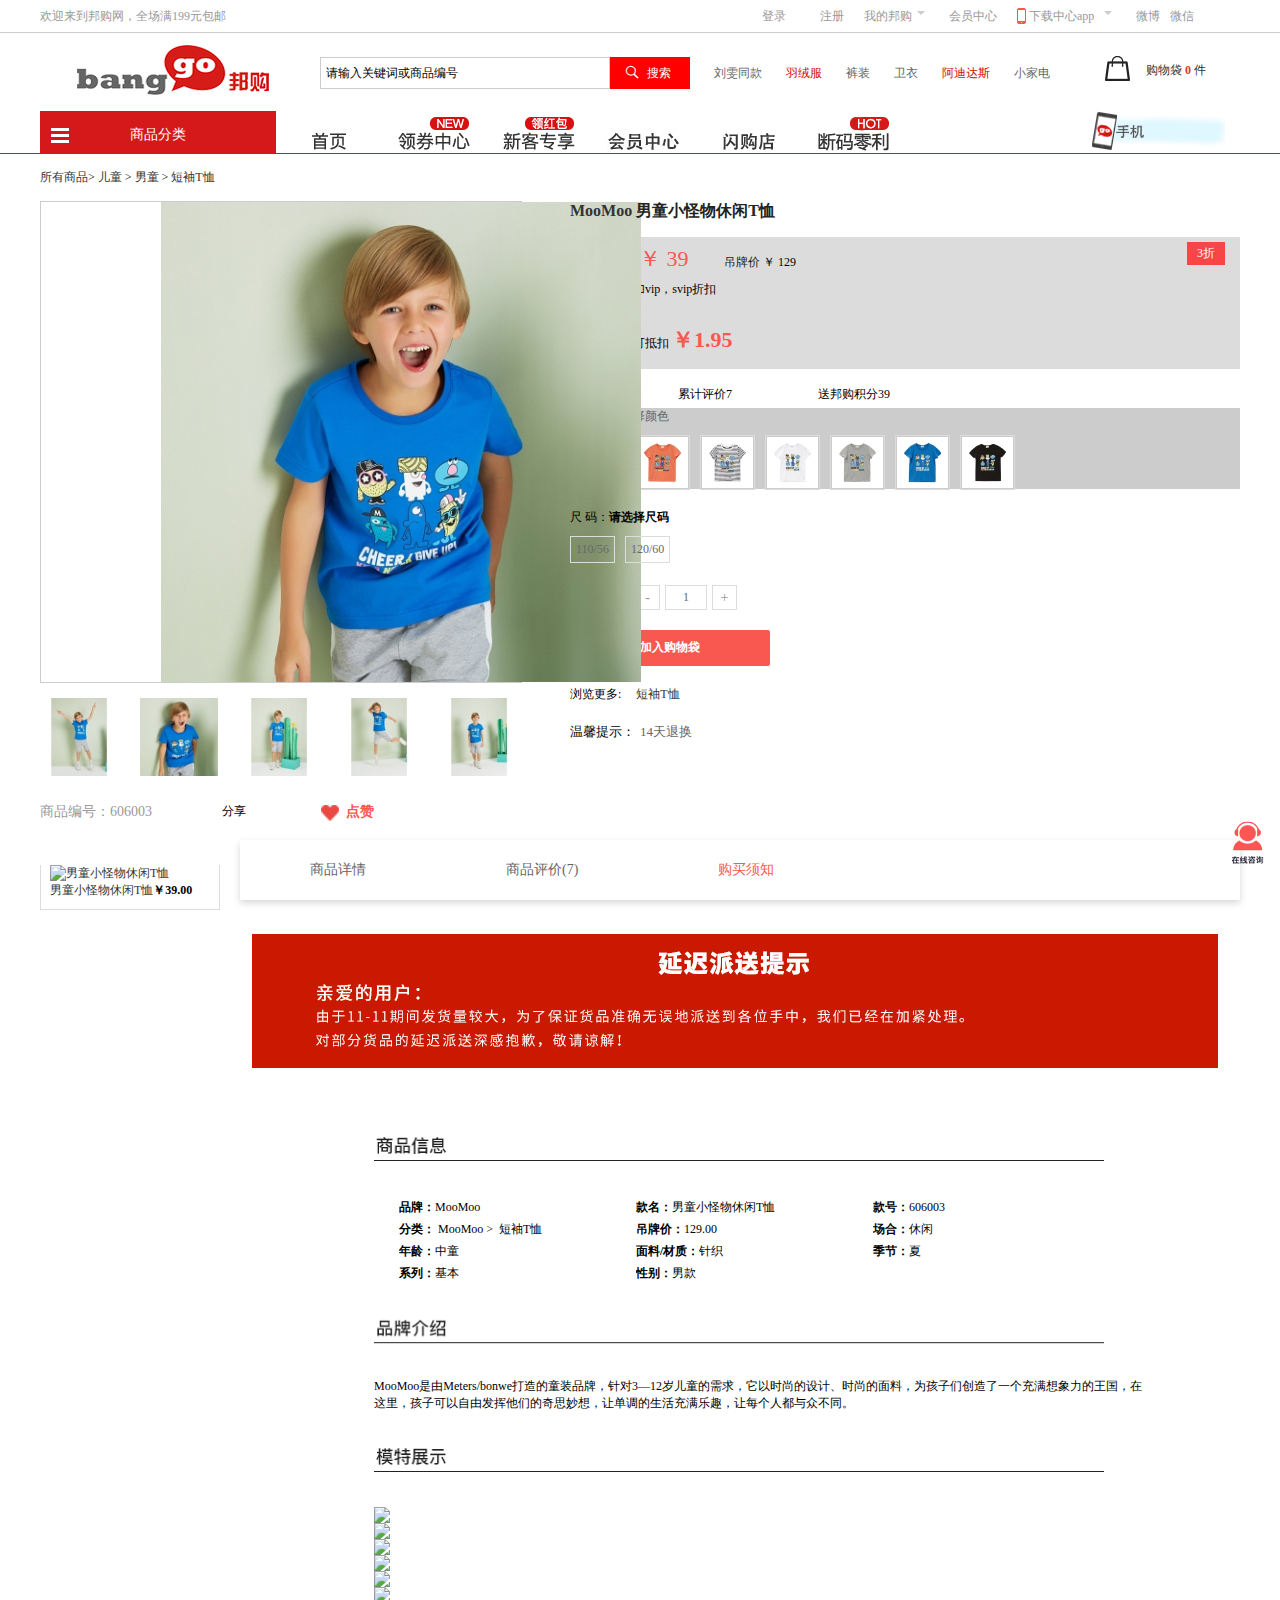
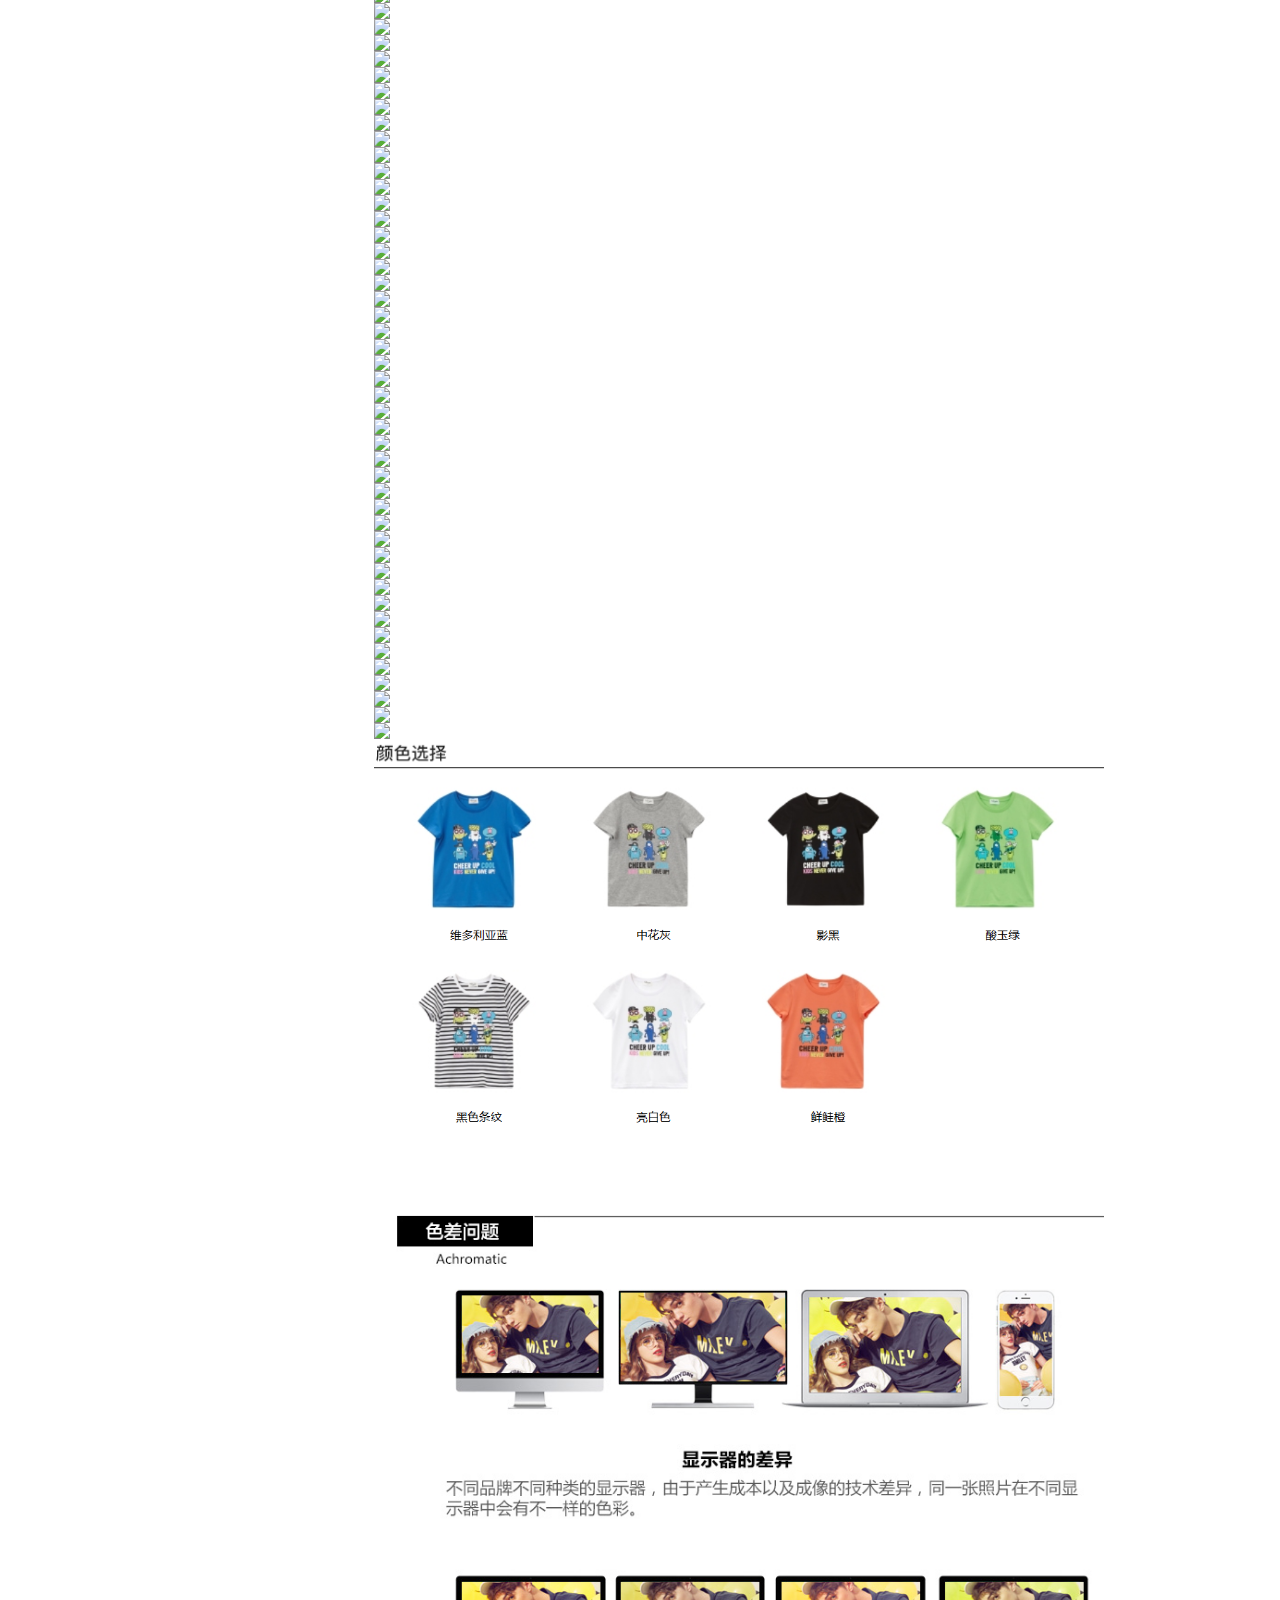
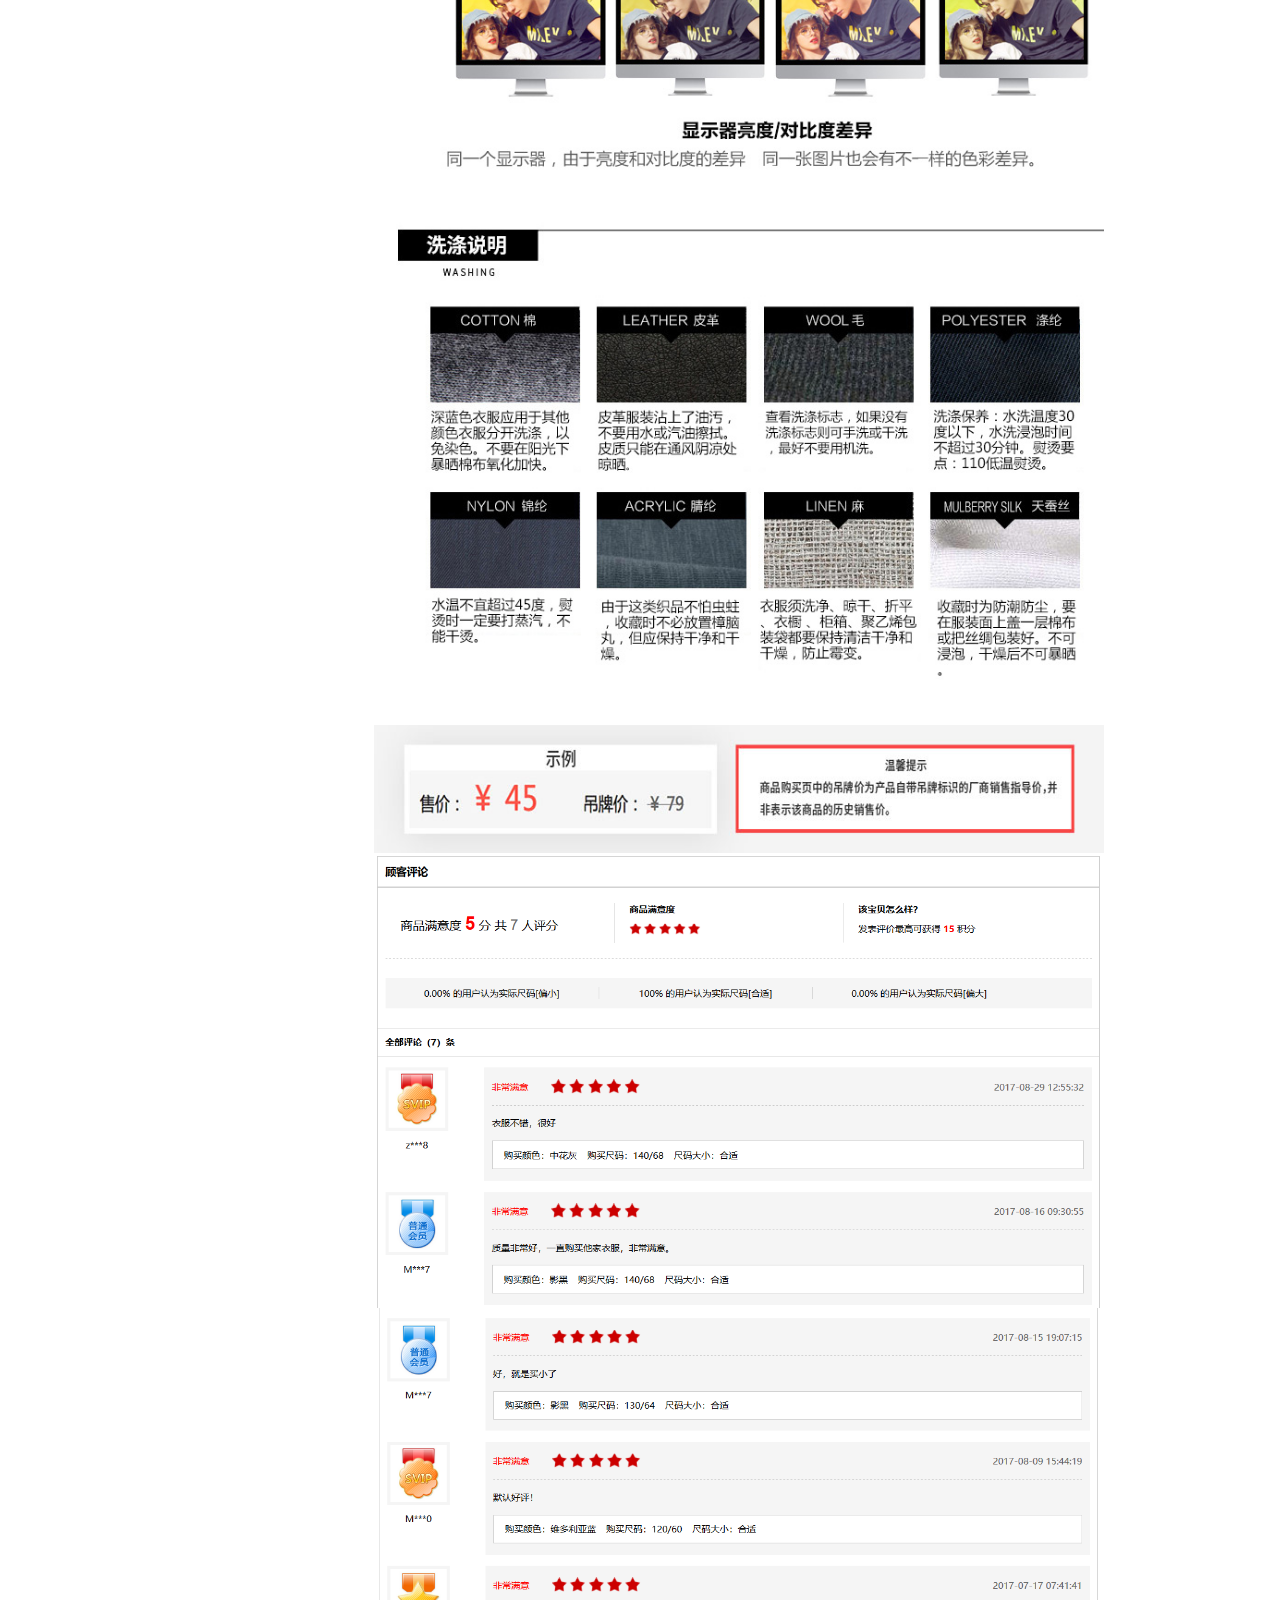
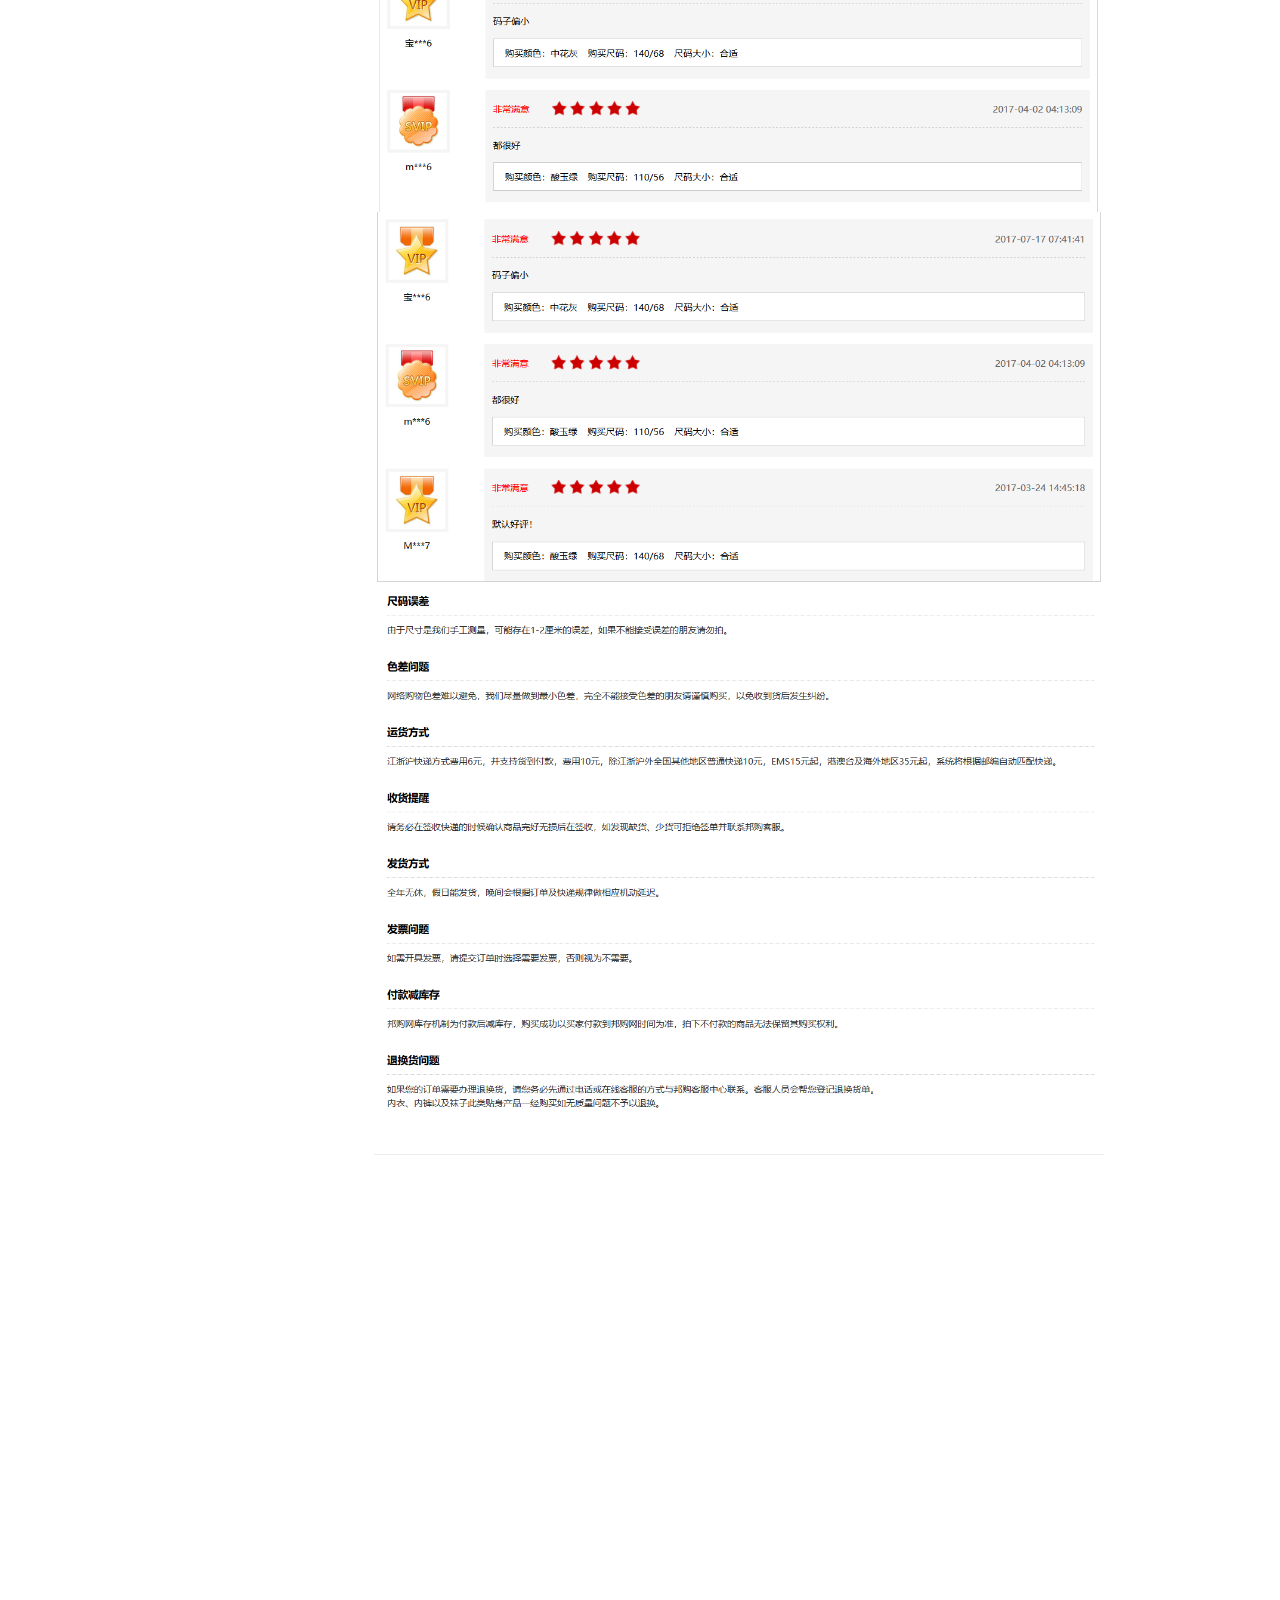
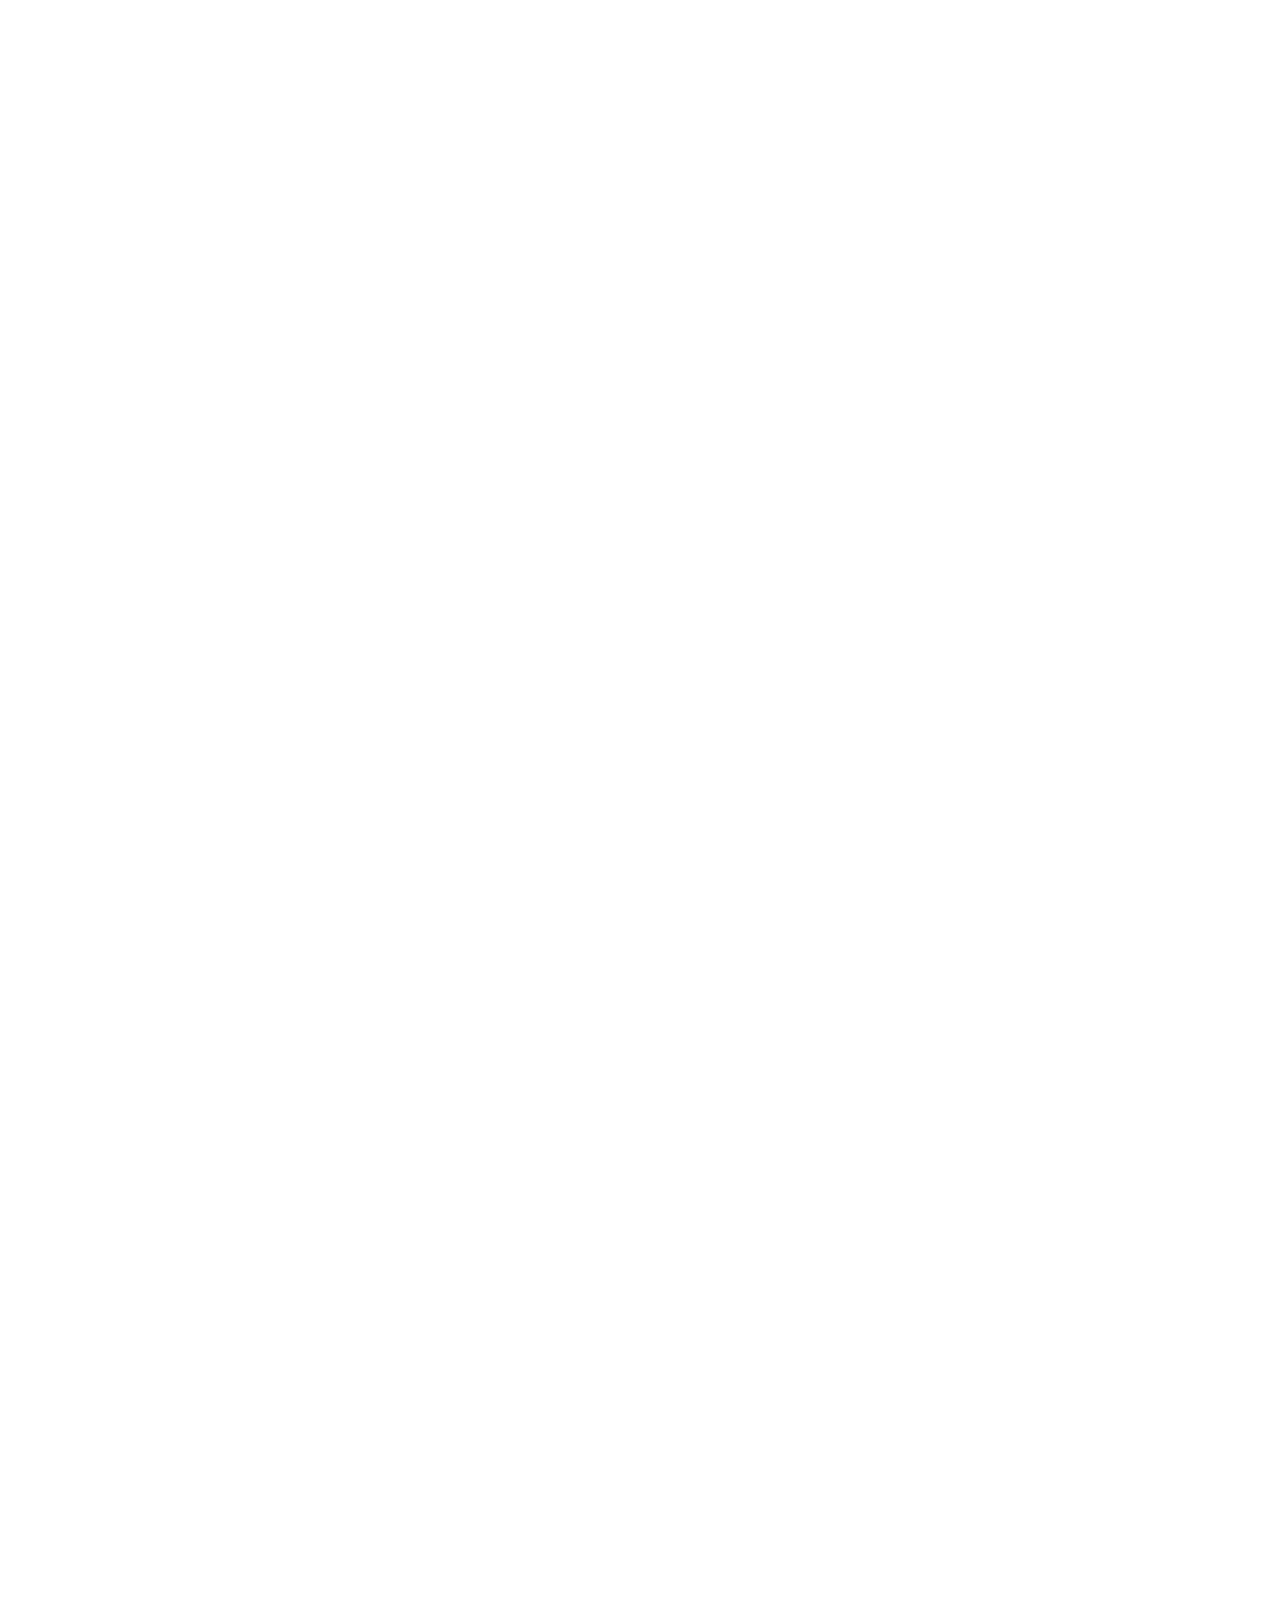
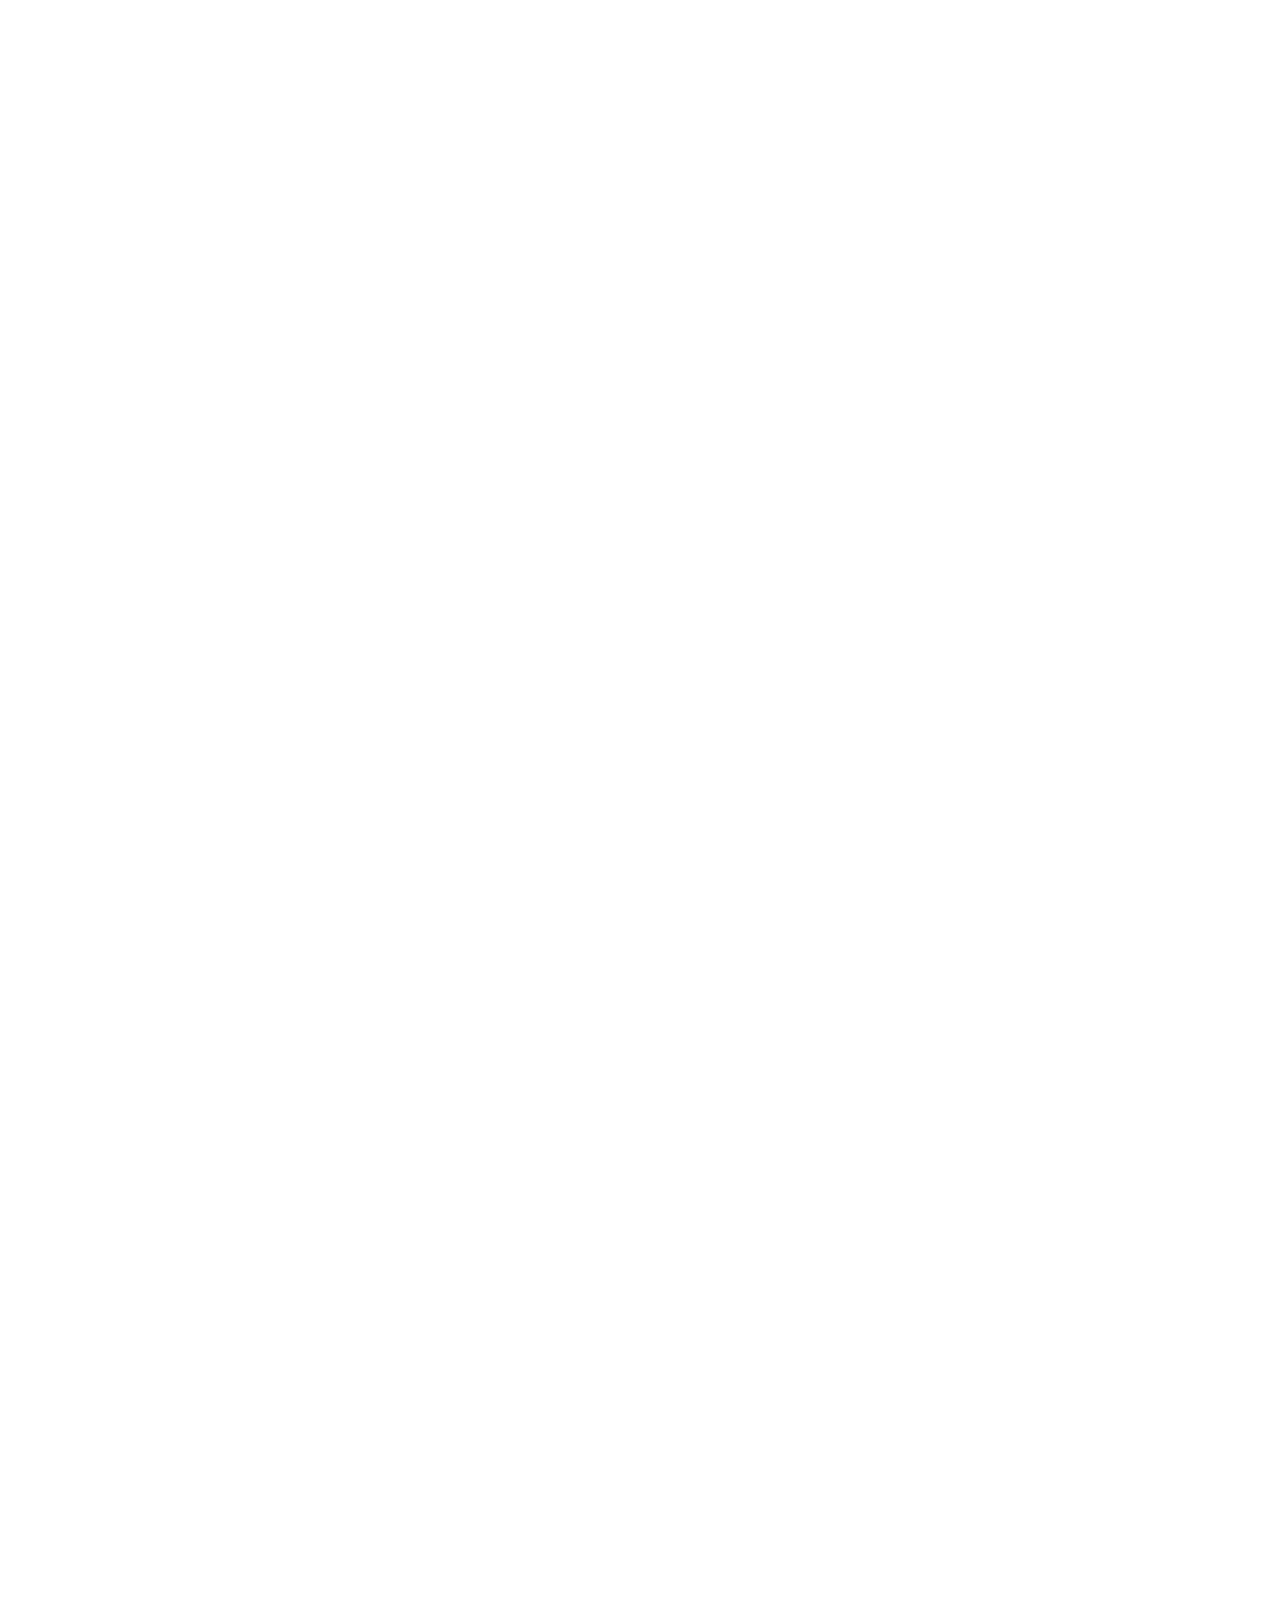
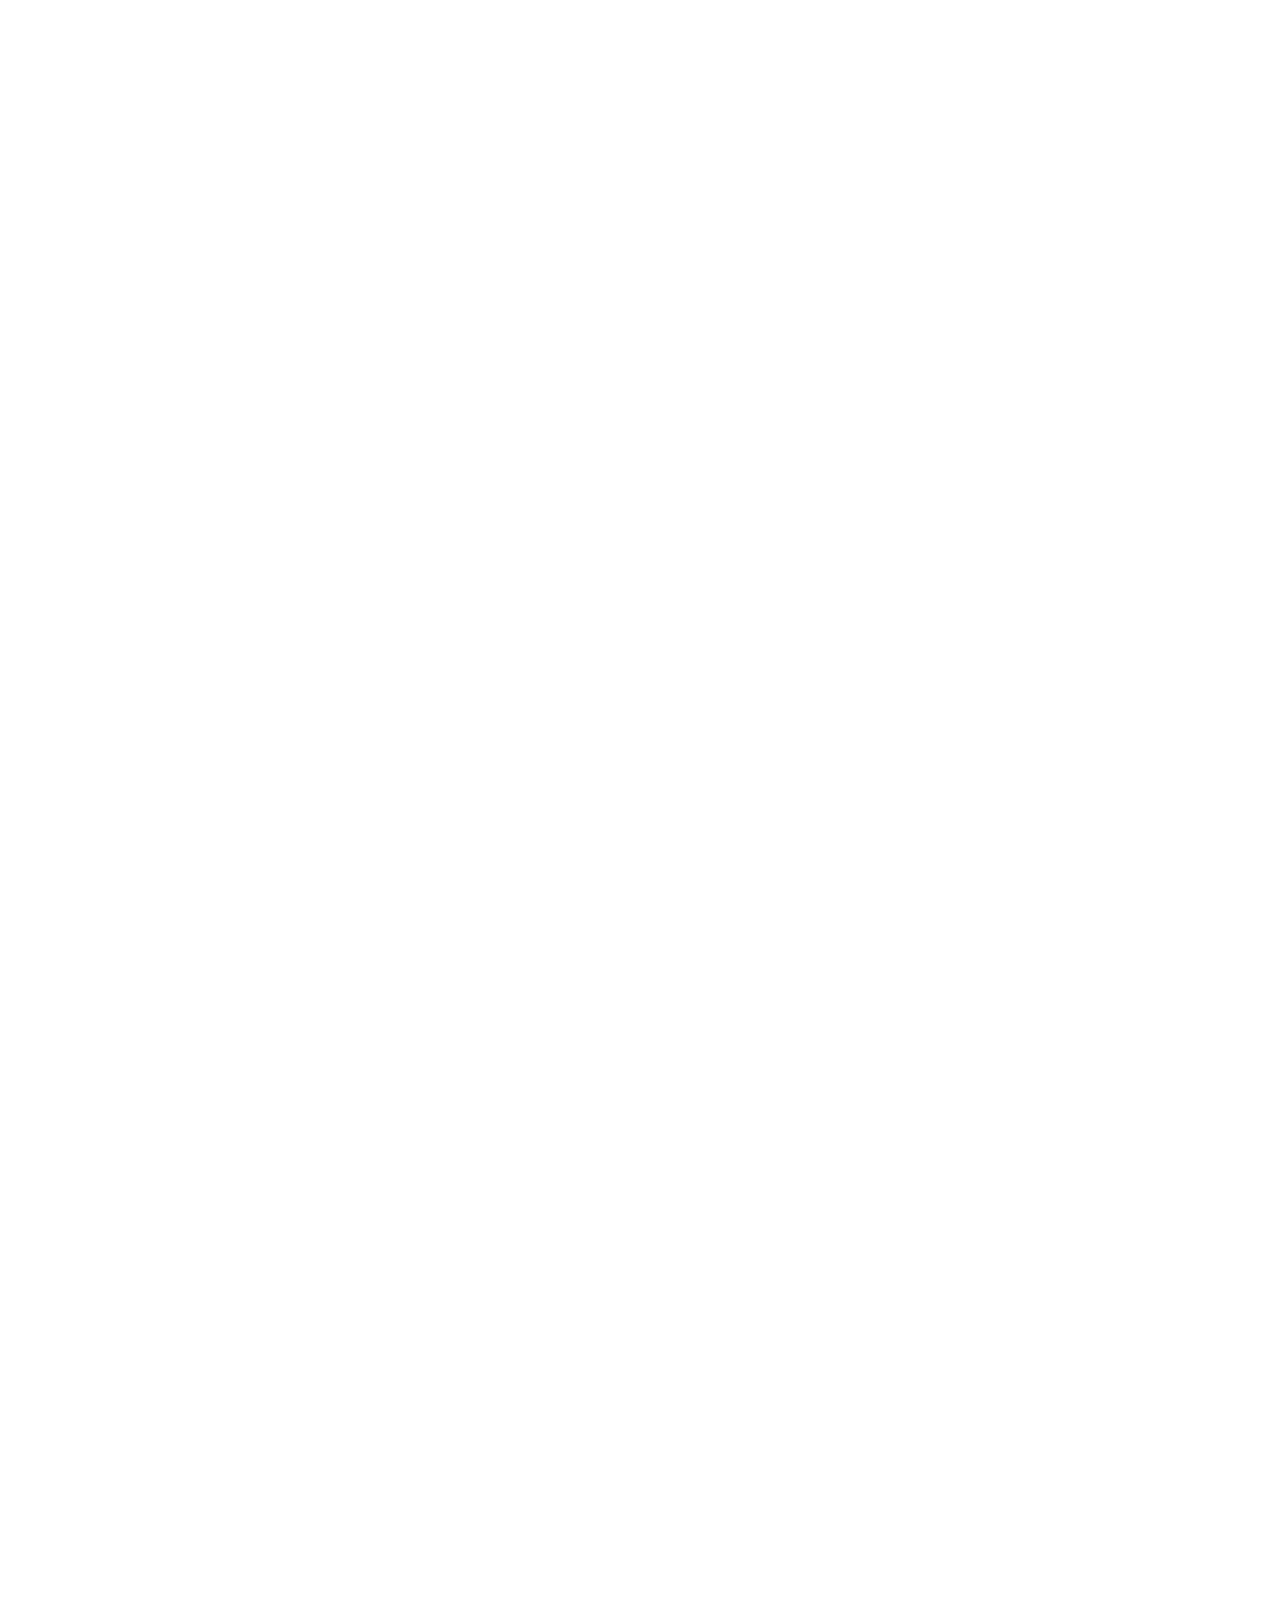
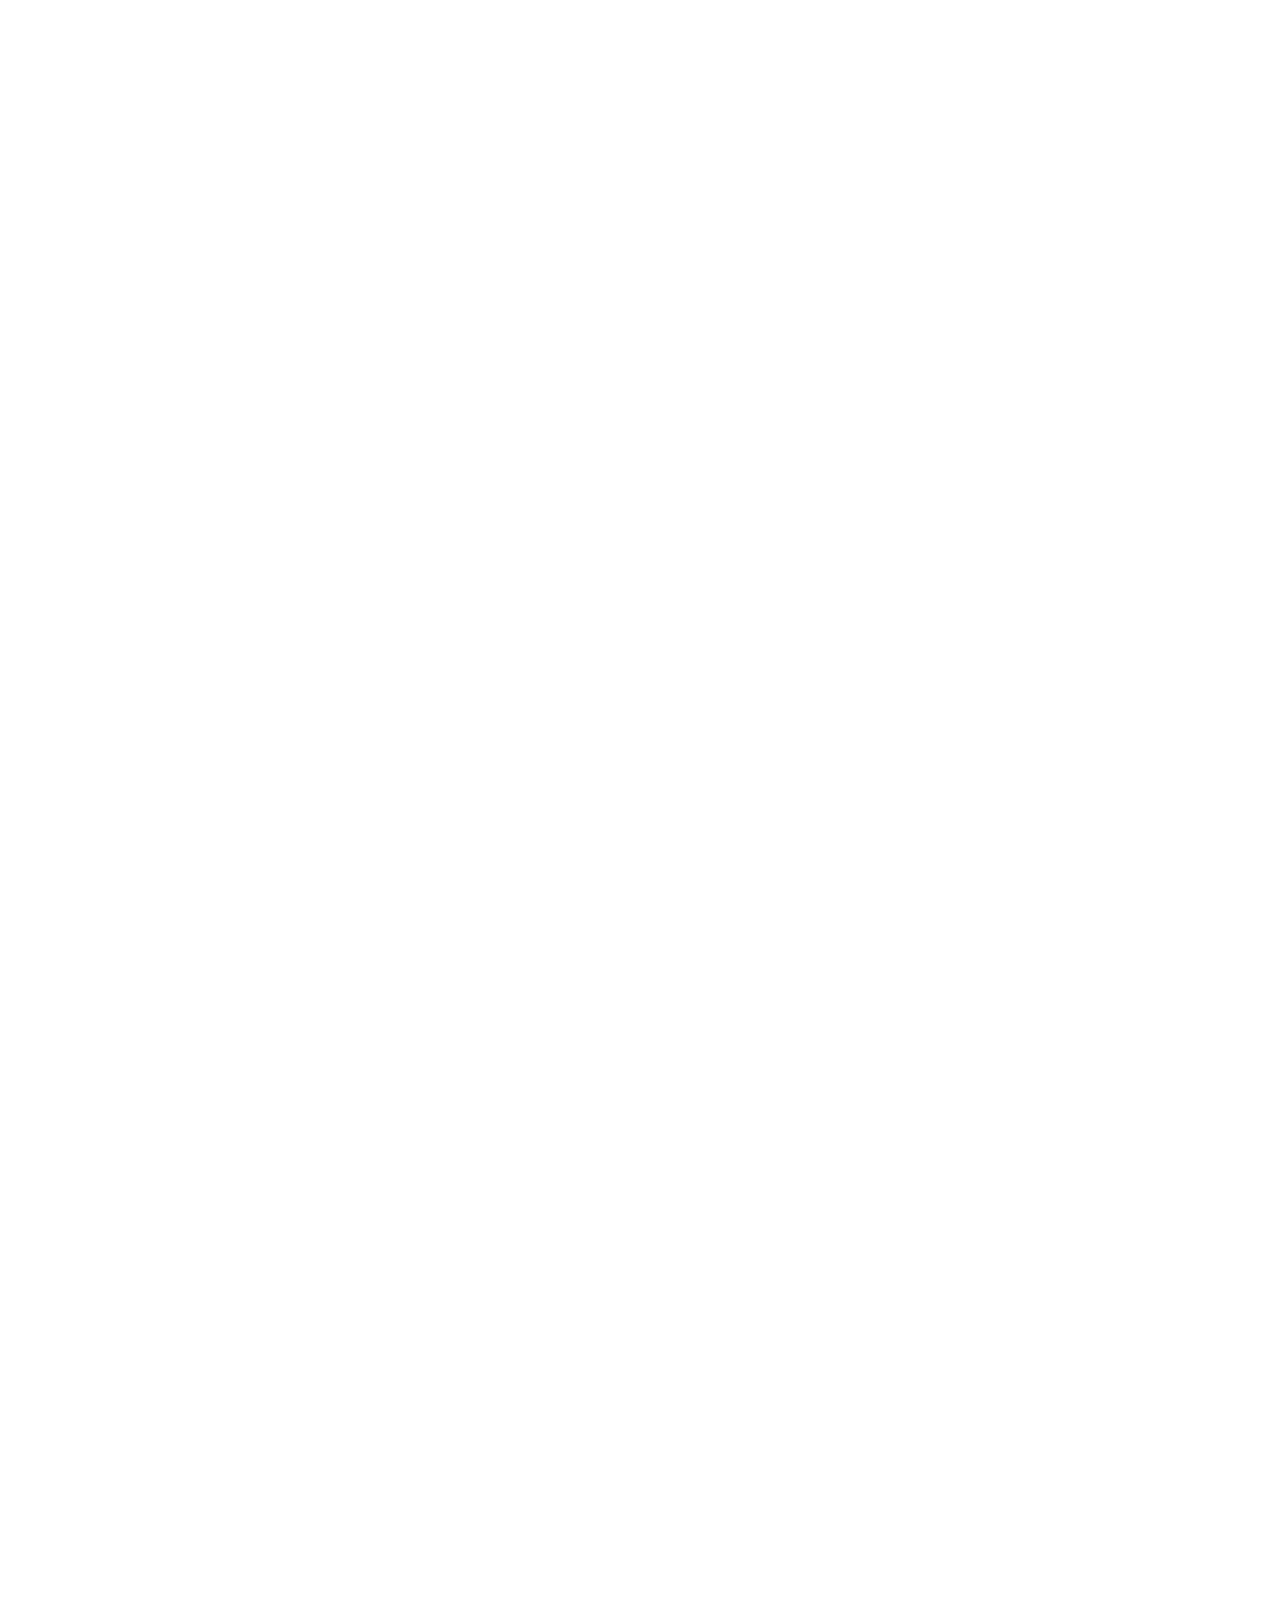
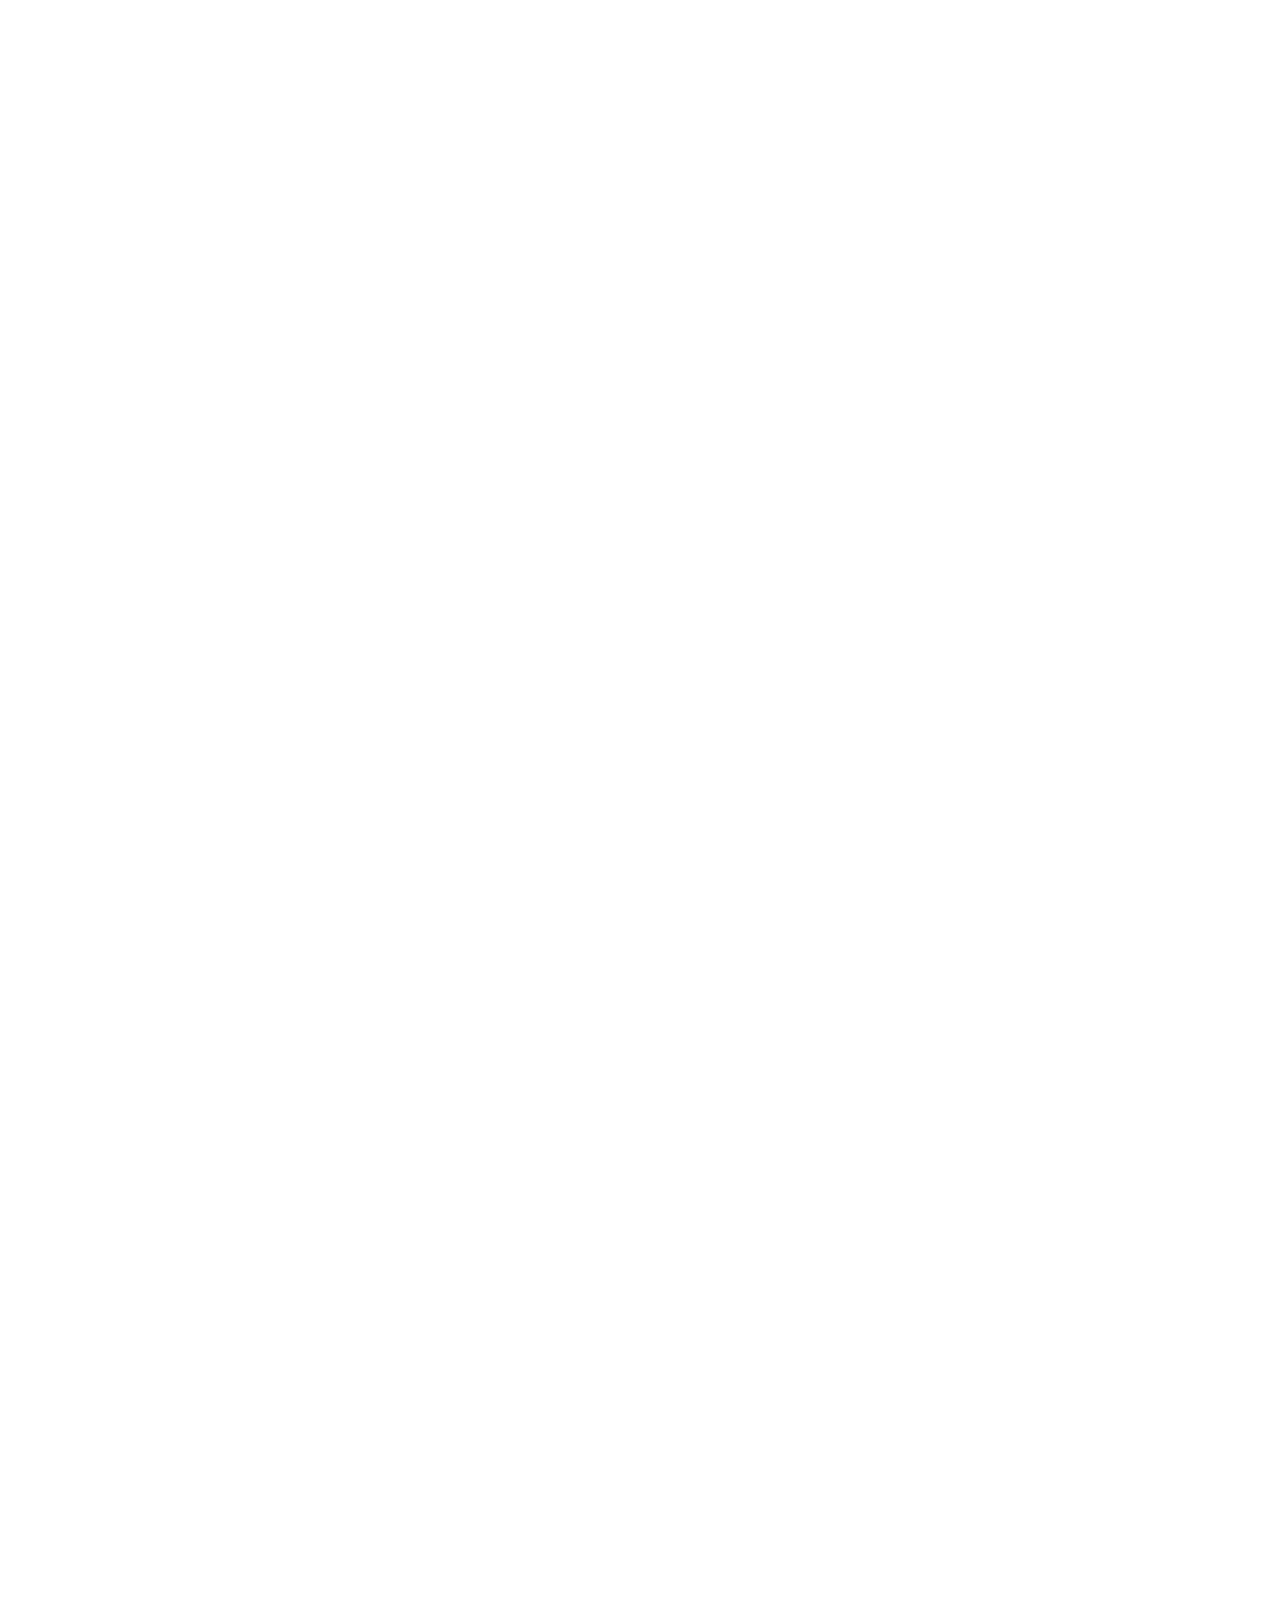
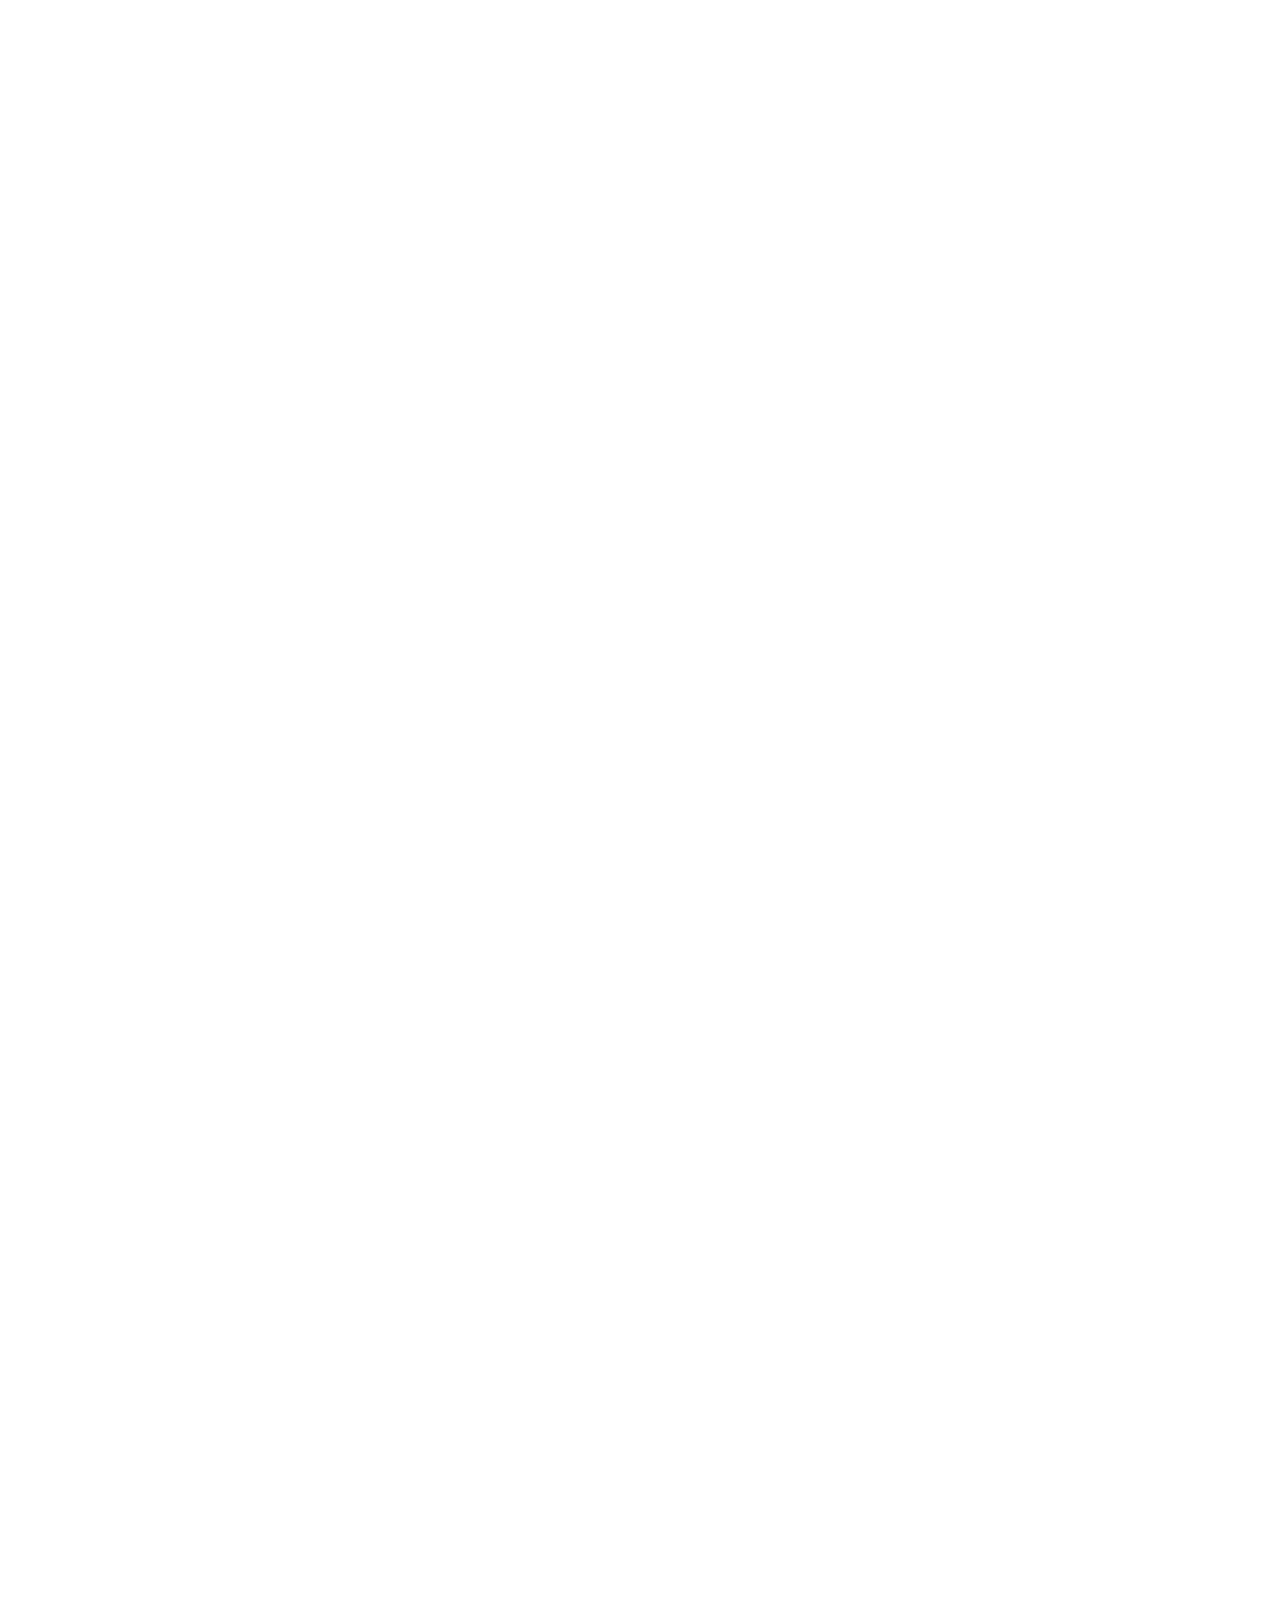
==== particulars.html @ 8d4f0c3e "基本完成" ====
<!DOCTYPE html>
<html>

	<head>
		<meta charset="UTF-8">
		<title></title>
		<link rel="stylesheet" type="text/css" href="css/particulars.css" />
		<link rel="stylesheet" type="text/css" href="css/iconfont.css" />
		<link rel="stylesheet" type="text/css" href="css/reset.css" />
		<link rel="stylesheet" type="text/css" href="css/public.css" />
		<link rel="stylesheet" type="text/css" href="css/fangda.css" />
		<script src="js/jquery-1.11.1.min.js"></script>
		<script src="js/particulars.js"></script>
		<script src="js/index.js"></script>
	</head>

	<body>
		<div id="topCn">

			<div class="topCn">
				<div class="topCnLeft">
					<h2>欢迎来到邦购网，全场满199元包邮</h2>
				</div>
				<div class="topCnRight">
					<ul>
						<li class="list4">
							<a href="###">登录</a><em class="list2"></em>
							<div class="list1">
								<div>
									<a href="###">QQ登录</a>
								</div>
								<div>
									<a href="###">支付宝登录</a>
								</div>
								<a href="###">微信登录</a>
							</div>
						</li>
						<li>
							<a href="###">注册</a>
						</li>
						<li class="list6">
							<a href="###">我的邦购
								<p></p>
								<div class="list5">
									<a href="###">我的订单</a>
									<a href="###">我的订单</a>
									<a href="###">我的订单</a>
									<a href="###">收货地址</a>
								</div>
							</a>
						</li>
						<li>
							<a href="###">会员中心</a>
						</li>
						<li class="app">
							<a href="###"><img src="images/Iphone-vertical.png" />下载中心app
								<p></p>
							</a>
							<em class="lp"></em>
							<img class="im" src="images/mbshop_pic_mobile.png" />
						</li>
						<li>
							<a href="###">微博</a>
						</li>
						<li class="list9">
							<a href="###">微信</a>
							<img class="img" src="images/mbshop_pic_mobile.png" />
						</li>

					</ul>
				</div>
			</div>
		</div>
		<!------------------------------头部--------->
		<div class="topWrap">
			<h1><a href="###"><img src="images/mbshop_new_logo2.png"/></a></h1>
			<div class="wrapC">
				<form action="" method="post">
					<input name="textfield" type="text" value="请输入关键词或商品编号" onfocus="if (value =='请输入关键词或商品编号'){value =''}" onblur="if (value ==''){value='请输入关键词或商品编号'}" />
					<a href="###"><i class="iconfont">&#xe634;</i>搜索
					</a>
				</form>
				<ul>
					<li>
						<a href="###">刘雯同款</a>
					</li>
					<li>
						<a href="###">羽绒服</a>
					</li>
					<li>
						<a href="###">裤装</a>
					</li>
					<li>
						<a href="###">卫衣</a>
					</li>
					<li>
						<a href="###">阿迪达斯</a>
					</li>
					<li>
						<a href="###">小家电</a>
					</li>
				</ul>
			</div>
			<div class="wrapR">
				<a href="###">购物袋<b> 0 </b>件</a>
			</div>
		</div>
		<!-------------------------------导航栏--->
		<div id="homeCn">
			<div class="home">
				<div class="wrapL ap">
					<a href="###">
						<h3>商品分类</h3></a>
				</div>
				<ul>
					<li>
						<a href="###"><img src="images/sy-04.png" /></a>
					</li>
					<li>
						<a href="###"><img src="images/lqzx-pc.png" /></a>
					</li>
					<li>
						<a href="###"><img src="images/xkzx-04.png" /></a>
					</li>
					<li>
						<a href="###"><img src="images/huiyuanzhongxin.png" /></a>
					</li>
					<li>
						<a href="###"><img src="images/huiyuanri.png" /></a>
					</li>
					<li>
						<a href="###"><img src="images/lqzx.png" /></a>
					</li>
					<li>
						<a href="###"><img src="images/mobilegai.gif" /></a>
					</li>
				</ul>
			</div>

			<!-----------------------商品分类-------------------------->
			<div id="Dbox">

				<div class="conL">

					<div class="tc">
						<div class="Left">
							<dl>
								<dt>男生热门</dt>
								<dd>
									<a href="###">短袖T恤</a>
									<a href="###">短袖衬衫 </a>
									<a href="###">POLO</a>
									<a href="###">长袖衬衫</a>
									<a href="###">休闲中短裤</a>
									<a href="###">休闲长裤</a>
									<a href="###">牛仔裤 </a>
									<a href="###">针织裤</a>
									<a href="###">内衣 </a>
									<a href="###">箱包</a>
									<a href="###">鞋履</a>
									<a href="###">配饰</a>
								</dd>
							</dl>
							<dl>
								<dt>女生热门</dt>
								<dd>
									<a href="###">短袖T恤</a>
									<a href="###">连衣裙</a>
									<a href="###">半身裙</a>
									<a href="###">休闲中短裤</a>
									<a href="###">牛仔中短裤</a>
									<a href="###">内衣</a>
									<a href="###">箱包</a>
									<a href="###">鞋履</a>
									<a href="###">配饰</a>
								</dd>
							</dl>
							<dl>
								<dt>儿童热门</dt>
								<dd>
									<a href="###">短袖T恤</a>
									<a href="###">套装</a>
									<a href="###">裙装</a>
									<a href="###">衬衫</a>
									<a href="###">中短裤</a>
									<a href="###">长裤</a>
									<a href="###">鞋包配</a>
									<a href="###">婴幼童</a>
								</dd>
							</dl>
						</div>
						<div class="Lp">
							<img src="images/71030pcfl_01.jpg" />
						</div>
						<div class="Right">
							<p>当季流行热门品牌</p>
							<a href="###"><img src="images/060811.png" /></a>
							<a href="###"><img src="images/logo103005.jpg" /></a>
							<a href="###"><img src="images/logo103016.jpg" /></a>
							<a href="###"><img src="images/logo103017.jpg" /></a>
							<a href="###"><img src="images/logo103018.jpg" /></a>
							<a href="###"><img src="images/logo103021.jpg" /></a>
							<a href="###"><img src="images/logo103025.jpg" /></a>
							<a href="###"><img src="images/logo103029.jpg" /></a>
						</div>
					</div>

					<ul>
						<li>
							<dl class="F">
								<dt>热销分类 </dt>
								<dd>
									<a href="###">套装</a>
									<a href="###">羽绒服</a>
									<a href="###">长裤 </a>
									<a href="###">卫衣</a>
									<a href="###">内衣</a>
									<a href="###">电器</a>
									<a href="###">夹克</a>
									<a href="###">毛衫</a>
									<a href="###">休闲长裤</a>
									<a href="###">牛仔长裤</a>
								</dd>
							</dl>
						</li>
						<li>
							<dl class="F">
								<dt>男装</dt>
								<dd>
									<a href="###">夹克</a>
									<a href="###">羽绒服</a>
									<a href="###">大衣</a>
									<a href="###">毛衫</a>
									<a href="###">卫衣</a>
									<a href="###">休闲长裤</a>
									<a href="###">长袖衬衫</a>
								</dd>
							</dl>
						</li>
						<li>
							<dl class="F">
								<dt>女装</dt>
								<dd>
									<a href="###">大衣</a>
									<a href="###">羽绒服</a>
									<a href="###">开衫</a>
									<a href="###">夹克</a>
									<a href="###">牛仔长裤</a>
									<a href="###">休闲长裤</a>
									<a href="###">半身裙</a>
									<a href="###">套头毛衫</a>
									<a href="###">卫衣</a>
								</dd>
							</dl>
						</li>
						<li>
							<dl class="F">
								<dt>儿童</dt>
								<dd>
									<a href="###">羽绒服</a>
									<a href="###">棉服</a>
									<a href="###">毛衫</a>
									<a href="###">卫衣</a>
									<a href="###">牛仔裤</a>
									<a href="###">婴幼童</a>
									<a href="###">套装</a>
									<a href="###">鞋包配</a>
									<a href="###">针织裤</a>
								</dd>
							</dl>
						</li>
						<li>
							<dl class="F">
								<dt>鞋履</dt>
								<dd>
									<a href="###">休闲鞋</a>
									<a href="###">帆布鞋</a>
									<a href="###">运动鞋</a>
									<a href="###">商务鞋</a>
									<a href="###">靴子</a>
									<a href="###">单鞋 </a>
									<a href="###">户外鞋</a>
								</dd>
							</dl>
						</li>
						<li>
							<dl class="LL F">
								<dt>箱包</dt>
								<dd>
									<a href="###">双肩包</a>
									<a href="###">斜挎包</a>
									<a href="###">手提包</a>
									<a href="###">钱包</a>
								</dd>
							</dl>
						</li>
						<li>
							<dl class="LL F">
								<dt>配饰</dt>
								<dd>
									<a href="###">腰带</a>
									<a href="###">围巾</a>
									<a href="###">腕表</a>
									<a href="###">手套</a>
									<a href="###">帽子</a>
								</dd>
							</dl>
						</li>
						<li>
							<dl class="LL F">
								<dt>美妆/生活</dt>
								<dd>
									<a href="###">美妆个护</a>
									<a href="###">家纺 </a>
									<a href="###">小电器 </a>
									<a href="###">数码</a>
								</dd>
							</dl>
						</li>
					</ul>
				</div>
			</div>

		</div>

		<!-------------------------------------------->
		<div class="mbshop_breadNav">
			<div class="mbshop_breadNavLink">
				<a href=" http://search.banggo.com/search/a_a.shtml">所有商品</a>&gt;
				<a href="http://search.banggo.com/search/a_473.shtml">儿童</a> &gt;
				<a href="http://search.banggo.com/search/a_474.shtml">男童</a> &gt;
				<a href="http://search.banggo.com/search/a_648.shtml">短袖T恤</a>
			</div>
			<!------------------------------->
			<div class="cont">
				<div class="PicLeft small">
					<div id="mall">
						<img src="images/particulars/606003_00.jpg" />
					<img src="images/particulars/606003_00.jpg" />
					<img src="images/particulars/606003_00.jpg" />
					<img src="images/particulars/606003_00.jpg" />
					<img src="images/particulars/606003_00.jpg" />
					<img src="images/particulars/606003_00.jpg" />
					<div id="layer"></div>
    			    <div id="Big" style="display: none;">
    			    	<img src="images/particulars/606003_00.jpg" />
						<img src="images/particulars/606003_00.jpg" />
						<img src="images/particulars/606003_00.jpg" />
						<img src="images/particulars/606003_00.jpg" />
						<img src="images/particulars/606003_00.jpg" />
						<img src="images/particulars/606003_00.jpg" />
    			    </div>

					
					</div>

					<div class="PicBottom">
						<img src="images/particulars/pin1.jpg" />
						<img src="images/particulars/pin2.jpg" />
						<img src="images/particulars/pin3.jpg" />
						<img src="images/particulars/pin4.jpg" />
						<img src="images/particulars/pin5.jpg" />
					</div>
					<div class="PicBot">
						<div class="mbshop_detail_favAndShare">
							<!-- 商品编号 -->
							<div class="mbshop_detail_pdid">商品编号：606003</div>
							<!-- 分享 -->
							<div class="mbshop_detail_favAndShare_to">
								<div class="mbshop_detail_share_txt">分享</div>
								<div class="mbshop_detail_sharePlugin" style="display: none;">
									<div class="bdsharebuttonbox bdshare-button-style0-32" data-bd-bind="1511259386647">
										<p>分享到</p>
										<div class="bdsharebuttonboxli">
											<a href="#" class="bds_qzone" data-cmd="qzone"></a>
											<i>QQ空间</i>
										</div>
										<div class="bdsharebuttonboxli">
											<a href="#" class="bds_tsina" data-cmd="tsina"></a>
											<i>新浪微博</i>
										</div>
										<div class="bdsharebuttonboxli">
											<a href="#" class="bds_tqq" data-cmd="tqq"></a>
											<i>腾讯微博</i>
										</div>
										<div class="bdsharebuttonboxli">
											<a href="#" class="bds_renren" data-cmd="renren"></a>
											<i>人人网</i>
										</div>
										<div class="bdsharebuttonboxli">
											<a href="#" class="bds_weixin" data-cmd="weixin"></a>
											<i>微信</i>
										</div>
										<div class="bdsharebuttonboxli">
											<a href="#" class="bds_more" data-cmd="more"></a>
											<i>更多</i>
										</div>
									</div>
								</div>
							</div>
							<!-- 收藏商品 -->
							<a id="collector_button" href="javascript:;" class="mbshop_detail_btn_wish" title="收藏商品" onclick="goods_attr.operateProductCollection(this, '606003')">
								点赞
							</a>
						</div>
					</div>
				</div>
				<div class="PicRight">
					<div class="RightTop">
						<div class="mbshop_detail_pdbrand mbshop_detail_pdname">
							<a href="http://search.banggo.com/brand/a_a_a_MM.shtml" target="_blank"> MooMoo </a> 男童小怪物休闲T恤 </div>
					</div>
					<ul class="detail">
						<li>
							<b>售价： ： </b>
							<span>￥ 39 </span>
							<i>吊牌价</i>
							<em>￥ 129</em>
							<span id="qw">
								3折
							</span>
						</li>
						<li class="mbshop_detail_rebate">
							<div>
								本品不参加vip，svip折扣
							</div>
						</li>
						<li>积分最高可抵扣 <span class="coins_ded">￥1.95</span></li>
					</ul>
					<div class="PicRightBot">
						<div class="first">销量<span>419</span></div>
						<div><i>&nbsp;</i>累计评价<span id="saleInfoCommentCount">7</span></div>
						<div><i>&nbsp;</i>送邦购积分<span id="salePoint">39</span></div>
					</div>
					<div class="shopColor">
						<dt>颜 色：<b id="colorSelected">请选择颜色</b></dt>
						<dd>
							<a href="###"><img src="images/particulars/xian1.jpg" /></a>
							<a href="###"><img src="images/particulars/xian2.jpg" /></a>
							<a href="###"><img src="images/particulars/xian3.jpg" /></a>
							<a href="###"><img src="images/particulars/xian4.jpg" /></a>
							<a href="###"><img src="images/particulars/xian5.jpg" /></a>
							<a href="###"><img src="images/particulars/xian6.jpg" /></a>
							<a href="###"><img src="images/particulars/xian7.jpg" /></a>
						</dd>
					</div>
					<dl class="mbshop_detail_size_list"> <dt>尺 码：<b id="sizeSelected">请选择尺码</b></dt>
						<dd class="size">
							<a id="size_032" type="size" attr_value="110/56" goods_attr_sn="606003" code="032" a_type="0" stock_num="262"> 110/56 </a>
							<a id="size_041" type="size" attr_value="120/60" goods_attr_sn="606003" code="041" a_type="0" stock_num="32"> 120/60 </a>
						</dd>
					</dl>

					<div class="mbshop_detail_num">
						<dl> <dt>购买数量：</dt>
							<dd>
								<a class="mbshop_detail_buyNum_less" title="减少">-</a> <input class="mbshop_detail_buyNum" value="1" type="text">
								<a class="mbshop_detail_buyNum_add" title="增加">+</a>
								<!--                      <strong id="availableNum">（库存剩余 <span id="stockNum">294</span>件）</strong>                                            <b id="availableMessage"></b>                                            --></dd>
						</dl>
						<div class="mbshop_detail_alertclass" style="display:none"></div>
					</div>

					<div class="mbshop_detail_btn_bag">
						<!-- 上架商品 -->
						<!-- 售罄商品 -->
						<a href="javascript:;" class="mbshop_detail_btn_addcart" onclick="goods_attr.addToCart();" name="addToCart" title="加入购物袋">加入购物袋</a>
						<!-- 待售商品 -->
					</div>
					<div class="mbshop_detail_keywords">
						<li>浏览更多:</li>
						<!-- 循环开始 -->
						<li>
							<a href="http://search.banggo.com/search/a_648.shtml" target="_blank">短袖T恤</a>
						</li>
						<!-- 循环结束 -->
						<!--[if IE 6]>
						<div class="mbshop_clearstyle1"></div>
					<![endif]-->
					</div>

					<div class="mbshop_detail_packageUseAlert">
						<span>温馨提示：</span>
						<ul>
							<li><em></em>14天退换</li>
						</ul>
					</div>

				</div>
			</div>
		</div>
		<div class="Cont">
			<div id="showHistory">
				<h6>最近浏览的商品</h6>
				<ul>
					<li>
						<a class="mbshop_detail_rec_01" href="http://www.banggo.com/goods_606003.shtml?tj=xq_zjll" target="_blank"><img class="goods_history" src="http://pic.banggo.com/sources/images/goods/MB/606003/606003_00.jpg?x-oss-process=image/resize,m_lfit,w_160,h_200" data-original="http://pic.banggo.com/sources/images/goods/MB/606003/606003_00.jpg?x-oss-process=image/resize,m_lfit,w_160,h_200" alt="男童小怪物休闲T恤" style="display: block;"></a>
						<a class="mbshop_detail_rec_02" href="http://www.banggo.com/goods_606003.shtml?tj=xq_zjll" target="_blank">男童小怪物休闲T恤</a><b>￥39.00</b></li>
				</ul>
			</div>

			<div class="ContRight">
				<div class="mbshop_detail_tabNav">
					<li class="gitPage">商品详情</li>
					<li class="goods_comments_nav gitPage">商品评价(<span>7</span>)</li>
					<li class="gitPage mbshop_detail_tabNav_hover">购买须知</li>
				</div>
				<div class="detail">
					<img src="images/particulars/sdger5.jpg" />
				</div>
				<div class="goods_model">
					<div class="cohort">
						<img src="images/particulars/spxx.png" />
					</div>
					<ul class="info_list mt5 mb10">
						<li> <strong>品牌：</strong>MooMoo</li>
						<li><strong>款名：</strong>男童小怪物休闲T恤</li>
						<li><strong>款号：</strong>606003</li>
						<li><strong>分类：</strong> MooMoo&nbsp;&gt;&nbsp;
							<c href="http://search.banggo.com/Search/a_.shtml" title="套头卫衣" target="_blank">短袖T恤</c>
						</li>
						<li><strong>吊牌价：</strong>129.00</li>
						<li><strong>场合：</strong>休闲</li>
						<li><strong>年龄：</strong>中童</li>
						<li><strong>面料/材质：</strong>针织</li>
						<li><strong>季节：</strong>夏</li>
						<li><strong>系列：</strong>基本</li>
						<li><strong>性别：</strong>男款</li>
					</ul>
					<div class="cohort">
						<img src="images/particulars/ppjs.png" />
					</div>
					<div class="mt5 mb10"> MooMoo是由Meters/bonwe打造的童装品牌，针对3—12岁儿童的需求，它以时尚的设计、时尚的面料，为孩子们创造了一个充满想象力的王国，在这里，孩子可以自由发挥他们的奇思妙想，让单调的生活充满乐趣，让每个人都与众不同。 </div>
					<div class="cohort">
						<img src="images/particulars/mtzs.png" />
					</div>
					<ul class="Cohort">
						<li></li>
					</ul>
					<div>
						<img src="images/particulars/ysxz.png" />
						<img src="images/particulars/color.png" />
						<img src="images/particulars/zhan1.jpg" />
						<img src="images/particulars/WSWSEwRE.jpg" />
						<img src="images/particulars/l1.png" />
						<img src="images/particulars/l2.png" />
						<img src="images/particulars/l3.png" />
						<img src="images/particulars/l4.png" />
					</div>
				</div>
			</div>
		</div>
		<div class="foot">
			<div class="footL">
				<a href="###"><img src="images/zyshare01.png" /></a>
				<a href="###"><img src="images/zyshare02.png" /></a>
				<a href="###"><img src="images/zyshare03.png" /></a>
			</div>
			<div class="footR">
				<img src="images/shanggd.jpg" />
				<dl>
					<dt><img src="images/indexonline.png"/></dt>
					<dd>在线客服</a>
				</dl>
				<dl>
					<dt><img src="images/indexonline.png"/></dt>
					<dd>意见反馈</a>
				</dl>
				<dl>
					<dt><img src="images/indexsurvey.png"/></dt>
					<dd>在线客服</a>
				</dl>
			</div>
		</div>
		<div class="bottom">
			<div class="qqq clear">
				<dl>
					<dt>新手指南</dt>
					<dd>注册新用户</a>
						<dd>用户协议</a>
							<dd>找回密码</a>
				</dl>
				<dl>
					<dt>购物指南</dt>
					<dd>红包使用说明</a>
						<dd>购物流程</dd>
						<dd>订单状态</dd>
						<dd>邦购币绑定与使用</dd>
						<dd>积分说明</dd>
				</dl>
				<dl>
					<dt>配送方式 </dt>
					<dd>配送范围</dd>
					<dd>订单拆分</dd>
					<dd>商品验货与签收</dd>
				</dl>
				<dl>
					<dt>支付方式</dt>
					<dd>发票制度</dd>
					<dd>支付方式</dd>
				</dl>
				<dl>
					<dt>售后服务</dt>
					<dd>退换货政策</dd>
					<dd>退换办理流程</dd>
					<dd>退款说明</dd>
				</dl>
				<dl>
					<dt>联系方式</dt>
					<dd>在线客服</dd>
					<dd>商家入驻：</dd>
					<dd>bgzs@metersbonwe.com</dd>
				</dl>

			</div>
			<div class="xian">
				<p>CopyRight © 2000-2017, 版权所有 上海美特斯邦威服饰股份有限公司 banggo.com 沪ICP备05033127号|沪ICP证B2-20150114 021-38119999
				</p>
				<span><img src="images/lz_beian_h40.png"/>
				<img src="images/lz_shgs_h40.png"/></span>
			</div>
		</div>

		<div class="head">
			<div style="width:55px;height:100px;" class="head1">
				<img class="hed" style="width:55px;height:90px;" src="images/imgM/head.png" />
			</div>
			<img src="images/imgM/call.png" />
		</div>
	</body>

</html>
---- css/particulars.css ----
@charset "UTF-8";
#Dbox {
  position: absolute;
  right: 257px;
  top: 151px;
  z-index: 2000;
}
#Dbox .conL {
  width: 236px;
  height: 531px;
  position: relative;
  float: left;
  display: none;
}
#Dbox .conL .tc {
  width: 722px;
  height: 530px;
  background: #fff;
  position: absolute;
  left: -630px;
  bottom: -4px;
  z-index: 10;
  border: 1px solid #ccc;
  display: none;
}
#Dbox .conL .tc .Left {
  width: 182px;
  height: 530px;
  float: left;
}
#Dbox .conL .tc .Left dl {
  height: 150px;
}
#Dbox .conL .tc .Left dl dt {
  height: 19px;
  color: #222;
  font-size: 15px;
  font-weight: 900;
  padding: 10px 0;
}
#Dbox .conL .tc .Left dl dd {
  width: 211px;
  height: 100px;
}
#Dbox .conL .tc .Left dl dd a {
  display: block;
  font-size: 14px;
  float: left;
  width: 72px !important;
  line-height: 19px !important;
  padding-right: 10px !important;
}
#Dbox .conL .tc .Lp {
  width: 540px;
  height: 360px;
  float: left;
}
#Dbox .conL .tc .Right {
  float: left;
  width: 540px;
  height: 170px;
  background: #fff;
}
#Dbox .conL .tc .Right p {
  font-size: 14px;
  color: #222;
  font-weight: 900;
  margin-top: 5px;
}
#Dbox .conL .tc .Right a {
  float: left;
  margin: 19px 12px;
}
#Dbox .conL ul {
  border: 1px solid #d51819;
  position: absolute;
  top: 3px;
  left: -866px;
  background: #fff;
}
#Dbox .conL .LL {
  height: 51px;
}
#Dbox .conL .F {
  margin-top: 10px;
}
#Dbox .conL dl {
  width: 224px;
  height: 73px;
  padding-left: 10px;
}
#Dbox .conL dl dt {
  width: 224px;
  height: 19px;
  font-size: 14px;
  color: #222;
  font-weight: 900;
  height: 19px;
}
#Dbox .conL dl dd {
  float: left;
}
#Dbox .conL dl dd a {
  padding-right: 3px;
  color: #696969;
}

.mbshop_breadNav {
  width: 1200px;
  height: 686px;
  margin: 0 auto;
}
.mbshop_breadNav .mbshop_breadNavLink {
  width: 1200px;
  height: 47px;
  line-height: 47px;
}

.cont {
  width: 1200px;
  height: 640px;
}
.cont .PicLeft {
  width: 480px;
  height: 620px;
  float: left;
}
.cont .PicLeft img {
  width: 480px;
  height: 480px;
}
.cont .PicLeft .PicBottom {
  width: 500px;
  height: 80px;
  margin-top: 15px;
}
.cont .PicLeft .PicBottom img {
  width: 78px;
  height: 78px;
  float: left;
  margin-right: 22px;
}
.cont .PicLeft .PicBot {
  width: 480px;
  height: 20px;
  margin-top: 25px;
}
.cont .PicLeft .PicBot .mbshop_detail_favAndShare {
  width: 480px;
  overflow: visible;
  height: 20px;
  float: left;
}
.cont .PicLeft .PicBot .mbshop_detail_favAndShare .mbshop_detail_pdid {
  float: left;
  margin-right: 35px;
  overflow: hidden;
  font: 400 14px "微软雅黑", "黑体", "宋体", verdana;
  color: #999;
}
.cont .PicLeft .PicBot .mbshop_detail_favAndShare_to {
  position: relative;
  float: left;
  margin: 0 35px;
  height: 35px;
}
.cont .PicLeft #collector_button {
  height: 20px;
  font-size: 14px;
  color: #f8584f;
  margin-left: 35px;
  font-weight: 700;
  font-family: "微软雅黑";
  float: left;
  padding-left: 30px;
  background: url([data-uri]) 5px center no-repeat;
  background-size: auto auto;
  background-size: 18px 16px;
}
.cont .PicRight {
  width: 670px;
  height: 584px;
  float: right;
}
.cont .PicRight .RightTop .mbshop_detail_pdname {
  float: none;
  position: relative;
  box-sizing: border-box;
  overflow: inherit;
  width: 670px;
  font: 700 16px "微软雅黑", "黑体", "宋体", verdana;
  line-height: normal;
  color: #222;
}
.cont .PicRight .detail {
  width: 670px;
  HEIGHT: 123px;
  background: #d00;
  margin-top: 15px;
}
.cont .PicRight .detail li {
  width: 670px;
  height: 44px;
  background: #DCDCDC;
  padding-top: 15px;
  box-sizing: border-box;
  padding: 0 15px;
}
.cont .PicRight .detail li .coins_ded {
  color: #f8584f;
  font-weight: 700;
}
.cont .PicRight .detail li #qw {
  font: 400 12px "微软雅黑", "黑体", "宋体", verdana;
  float: right;
  width: auto;
  height: auto;
  padding: 3px 10px;
  color: #fff;
  background-color: #f84646;
  margin-top: 5px;
}
.cont .PicRight .detail li b {
  color: #222;
  line-height: 50px;
}
.cont .PicRight .detail li span {
  font-size: 22px;
  color: #f8584f;
}
.cont .PicRight .detail li i {
  padding-left: 30px;
  color: #222;
  margin-left: 0 !important;
}
.cont .PicRight .PicRightBot {
  width: 655px;
  height: 20px;
  line-height: 16px;
  height: 16px;
  padding: 6px 0;
  margin-top: 20px;
  padding-left: 15px;
}
.cont .PicRight .PicRightBot div {
  float: left;
  width: 140px;
}
.cont .PicRight .PicRightBot .first {
  width: 90px;
  height: 16px;
  float: left;
}
.cont .PicRight .shopColor {
  width: 670px;
  height: 81px;
  background: #ccc;
}
.cont .PicRight .shopColor dt b {
  font-weight: 400;
  color: #666;
}
.cont .PicRight .shopColor dd a {
  display: block;
  width: 51px;
  height: 51px;
  float: left;
  border: 1px solid #DCDCDC;
  padding: 1px;
  float: left;
  display: block;
  margin-top: 10px;
  margin-right: 10px;
}
.cont .PicRight .shopColor dd a img {
  width: 51px;
  height: 51px;
}
.cont .PicRight .mbshop_detail_size_list {
  overflow: hidden;
  margin-top: 20px;
  position: relative;
  width: 670px;
}
.cont .PicRight .mbshop_detail_size_list dt {
  width: 100%;
  overflow: hidden;
  font: 400 12px "微软雅黑", "黑体", "宋体", verdana;
}
.cont .PicRight .mbshop_detail_size_list dd {
  overflow: hidden;
  cursor: pointer;
  padding-right: 100px;
}
.cont .PicRight .mbshop_detail_size_list dd a:hover {
  border: 1px solid #F8584F;
}
.cont .PicRight .mbshop_detail_size_list dd a {
  border: 1px solid #DCDCDC;
  padding: 5px;
  text-align: center;
  color: #696969;
  margin-top: 10px;
  margin-right: 10px;
  float: left;
  display: block;
}
.cont .PicRight .mbshop_detail_num {
  width: 550px;
  overflow: hidden;
  margin-top: 20px;
}
.cont .PicRight .mbshop_detail_num dl {
  height: auto;
  float: left;
}
.cont .PicRight .mbshop_detail_num dl dt {
  overflow: hidden;
  width: 60px;
  padding-top: 5px;
  font: 400 12px "微软雅黑", "黑体", "宋体", verdana;
  float: left;
}
.cont .PicRight .mbshop_detail_num dl dd {
  display: block;
  overflow: hidden;
  width: 480px;
  float: left;
}
.cont .PicRight .mbshop_detail_num dl dd .mbshop_detail_buyNum_less {
  float: left;
  margin: 2px 5px 0;
  cursor: pointer;
}
.cont .PicRight .mbshop_detail_num dl dd a {
  border: 1px solid #DCDCDC;
  display: inline-block;
  width: 23px;
  height: 23px;
  line-height: 23px;
  text-align: center;
  color: #999;
  font-size: 14px;
}
.cont .PicRight .mbshop_detail_num dl dd .mbshop_detail_buyNum {
  border: 1px solid #DCDCDC !important;
  width: 30px;
  text-align: center;
  font: 400 12px "微软雅黑", "黑体", "宋体", verdana;
  line-height: normal;
  float: left;
  margin-top: 2px;
  height: 19px;
  line-height: 19px;
  color: #696969;
  padding: 2px 5px;
}
.cont .PicRight .mbshop_detail_num dl dd .mbshop_detail_buyNum_add,
.cont .PicRight .mbshop_detail_num dl dd .mbshop_detail_buyNum_less {
  float: left;
  margin: 2px 5px 0;
  cursor: pointer;
}
.cont .PicRight .mbshop_detail_btn_bag .mbshop_detail_btn_addcart {
  padding: 9px 0 10px !important;
}
.cont .PicRight .mbshop_detail_btn_bag a {
  width: 200px;
  text-align: center;
  background-color: #F8584F;
  font: 700 12px "微软雅黑", "黑体", "宋体", verdana;
  display: block;
  color: #fff;
  border-radius: 2px;
  margin-top: 20px;
}
.cont .PicRight .mbshop_detail_btn_addcart {
  padding: 8px 60px 9px !important;
}
.cont .PicRight .mbshop_detail_keywords {
  float: left;
  display: block;
  margin-top: 20px;
  padding: 0;
  width: 550px;
  overflow: hidden;
}
.cont .PicRight .mbshop_detail_keywords li {
  float: left;
  font: 400 12px "微软雅黑", "黑体", "宋体", verdana;
  height: auto;
  display: block;
  margin-right: 15px;
  color: #000;
}
.cont .PicRight .mbshop_detail_packageUseAlert {
  float: left;
  margin-top: 20px;
  font-size: 13px;
}
.cont .PicRight .mbshop_detail_packageUseAlert span {
  font-size: 13px;
}
.cont .PicRight .mbshop_detail_packageUseAlert ul {
  float: right;
  width: 600px;
  padding-left: 5px;
}
.cont .PicRight .mbshop_detail_packageUseAlert ul li {
  float: left;
  min-width: 300px;
  color: #666;
  margin-bottom: 15px;
}

.Cont {
  width: 1200px;
  height: 47384px;
  margin: 0 auto;
}
.Cont #showHistory {
  float: left;
  width: 180px;
  height: 200px;
}
.Cont #showHistory h6 {
  width: 160px;
  height: auto;
  padding: 7px 10px;
  color: #fff;
  font-weight: 700;
}
.Cont #showHistory ul {
  float: left;
  width: 160px;
  border: 1px solid #DCDCDC;
  border-top-width: 1px;
  border-top-style: solid;
  border-top-color: gainsboro;
  padding: 0 9px 10px;
  border-top: none;
}
.Cont #showHistory ul li {
  float: left;
}
.Cont .ContRight {
  width: 1000px;
  height: 100%;
  float: left;
  margin-left: 20px;
}
.Cont .ContRight .mbshop_detail_tabNav .mbshop_detail_tabNav_hover {
  color: #f8584f !important;
}
.Cont .ContRight .mbshop_detail_tabNav {
  width: 1000px;
  height: 60px;
  box-shadow: 0 3px 7px 0 rgba(0, 0, 0, 0.16);
}
.Cont .ContRight .mbshop_detail_tabNav li {
  float: left;
  display: block;
  text-align: center;
  padding: 21px 70px 20px;
  height: 19px;
  font: 14px "微软雅黑", "黑体", "宋体", verdana;
  cursor: pointer;
  color: #666;
}
.Cont .ContRight .detail {
  width: 998px;
  margin-top: 20px;
  overflow: hidden;
  display: block;
  padding-bottom: 20px;
}
.Cont .ContRight .goods_model {
  margin-left: 134px;
  width: 770px;
  height: 43636px;
}
.Cont .ContRight .goods_model img {
  width: 730px;
}
.Cont .ContRight .goods_model .cohort {
  margin: 30px 0;
}
.Cont .ContRight .goods_model .info_list {
  overflow: hidden;
  zoom: 1;
  padding-left: 25px;
}
.Cont .ContRight .goods_model .info_list li {
  float: left;
  width: 227px;
  margin-right: 10px;
  overflow: hidden;
  line-height: 22px;
}

/*# sourceMappingURL=particulars.css.map */
---- css/iconfont.css ----
@charset "utf-8";

@font-face {
font-family: 'iconfont';
  src:

  url('../iconfont/iconfont.woff') format('woff'),
  url('../iconfont/iconfont.ttf') format('truetype');
}
.iconfont{
  font-family:"iconfont" !important;
  font-size:16px;font-style:normal;
  -webkit-font-smoothing: antialiased;
  -webkit-text-stroke-width: 0.2px;
  -moz-osx-font-smoothing: grayscale;
}
---- css/public.css ----
@charset "UTF-8";
body, ul, li, dl, dt, dd, p, ol, h1, h2, h3, h4, h5, h6, form, img, table, fieldset, legend {
  margin: 0;
  padding: 0;
}

ul, li, ol {
  list-style: none;
}

img, fieldset {
  border: 0;
}

img {
  display: block;
}

a {
  text-decoration: none;
  color: #333;
}

h1, h2, h3, h4, h5, h6 {
  font-weight: 100;
}

body {
  font-size: 12px;
  font-family: "微软雅黑";
}

input, a {
  outline: none;
}

i, em, strong {
  font-style: normal;
}

* {
  margin: 0;
  padding: 0;
}

.clear:after {
  content: ".";
  clear: both;
  height: 0;
  visibility: hidden;
  display: block;
}

/*# sourceMappingURL=public.css.map */
---- css/fangda.css ----
#mall {
  width: 480px;
  height: 480px;
  border: 1px solid #ccc;
}
#mall #layer {
  position: absolute;
  top: 0;
  left: 0;
  width: 350px;
  height: 350px;
  background: gray;
  opacity: 0.4;
  display: none;
}
#mall img {
  position: absolute;
  left: 161px;
  top: 202px;
}
#mall #Big {
  width: 500px;
  height: 500px;
  border: 1px solid #ccc;
  background: red;
  position: absolute;
  top: 200px;
  left: 672px;
  z-index: 1000;
}
#mall #Big img {
  position: absolute;
  top: 0;
  left: 0;
  padding: 10px 0 0  10px;
}

/*# sourceMappingURL=fangda.css.map */
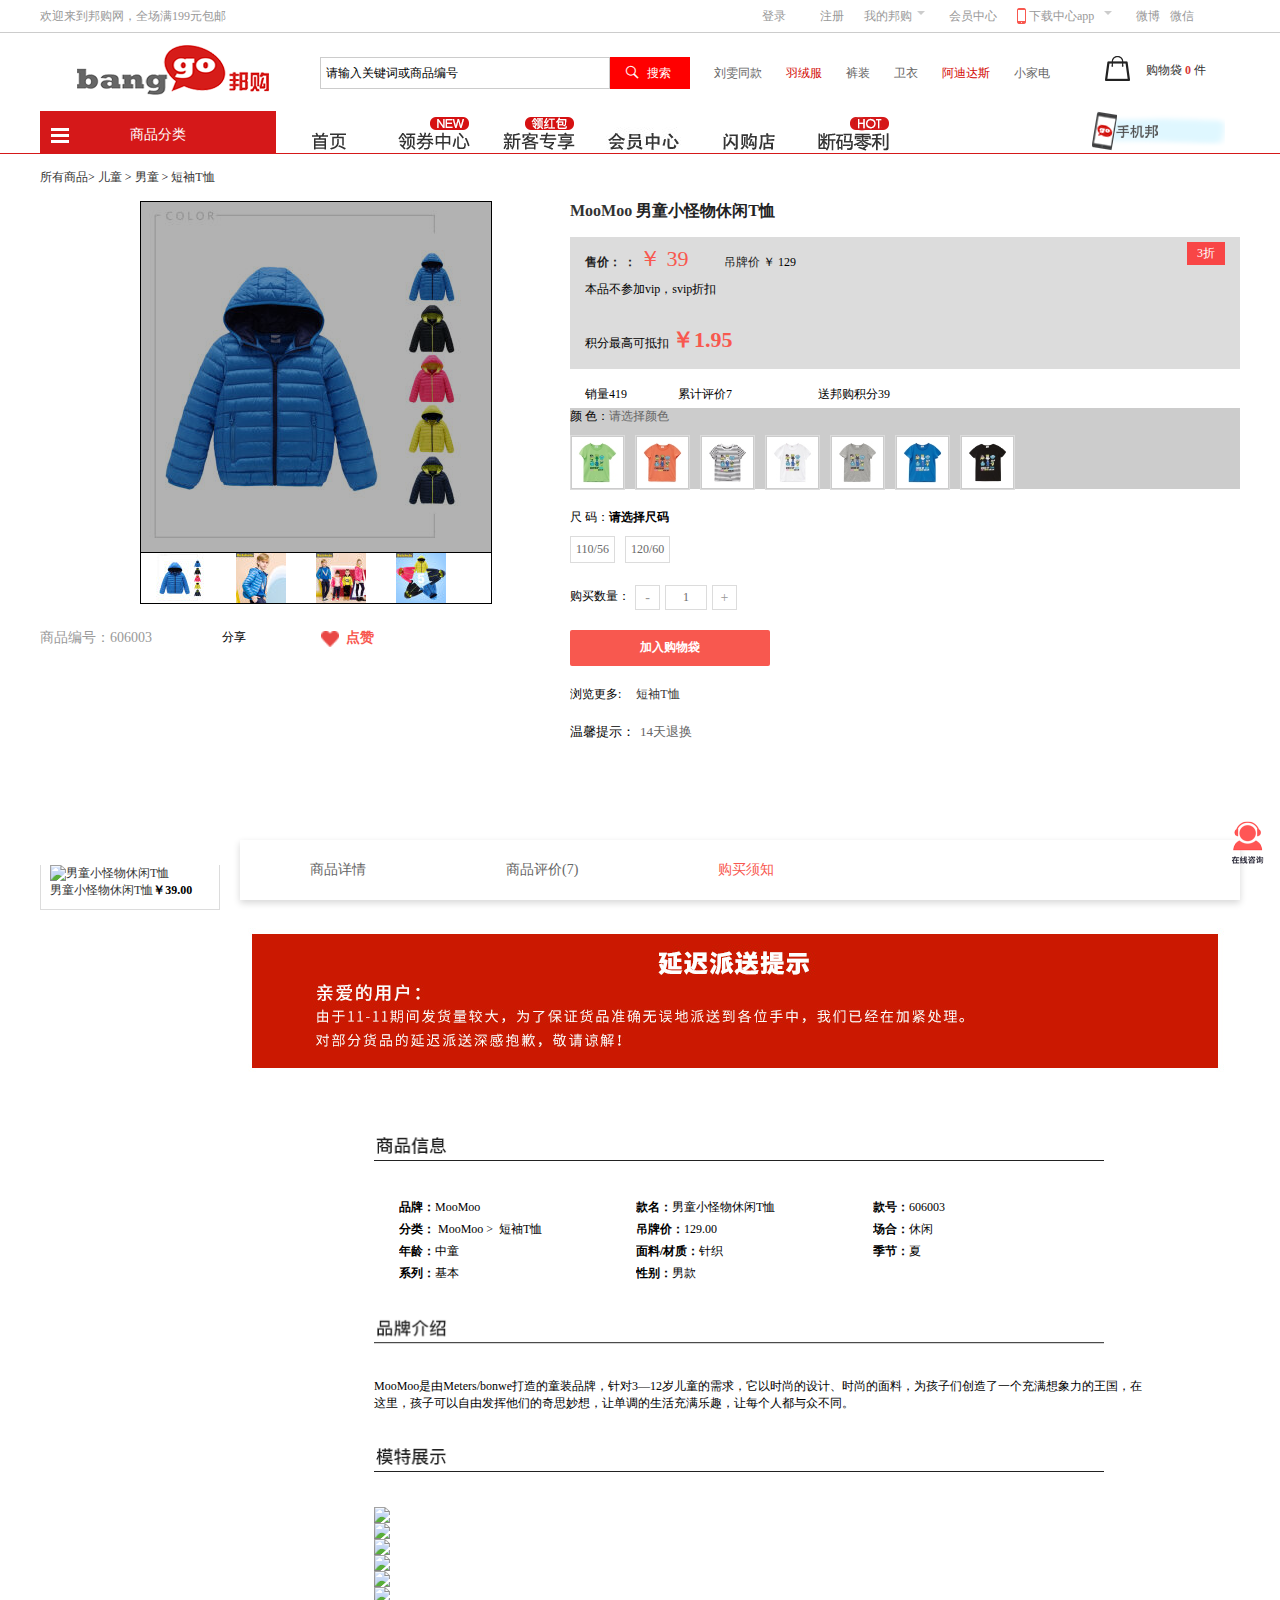
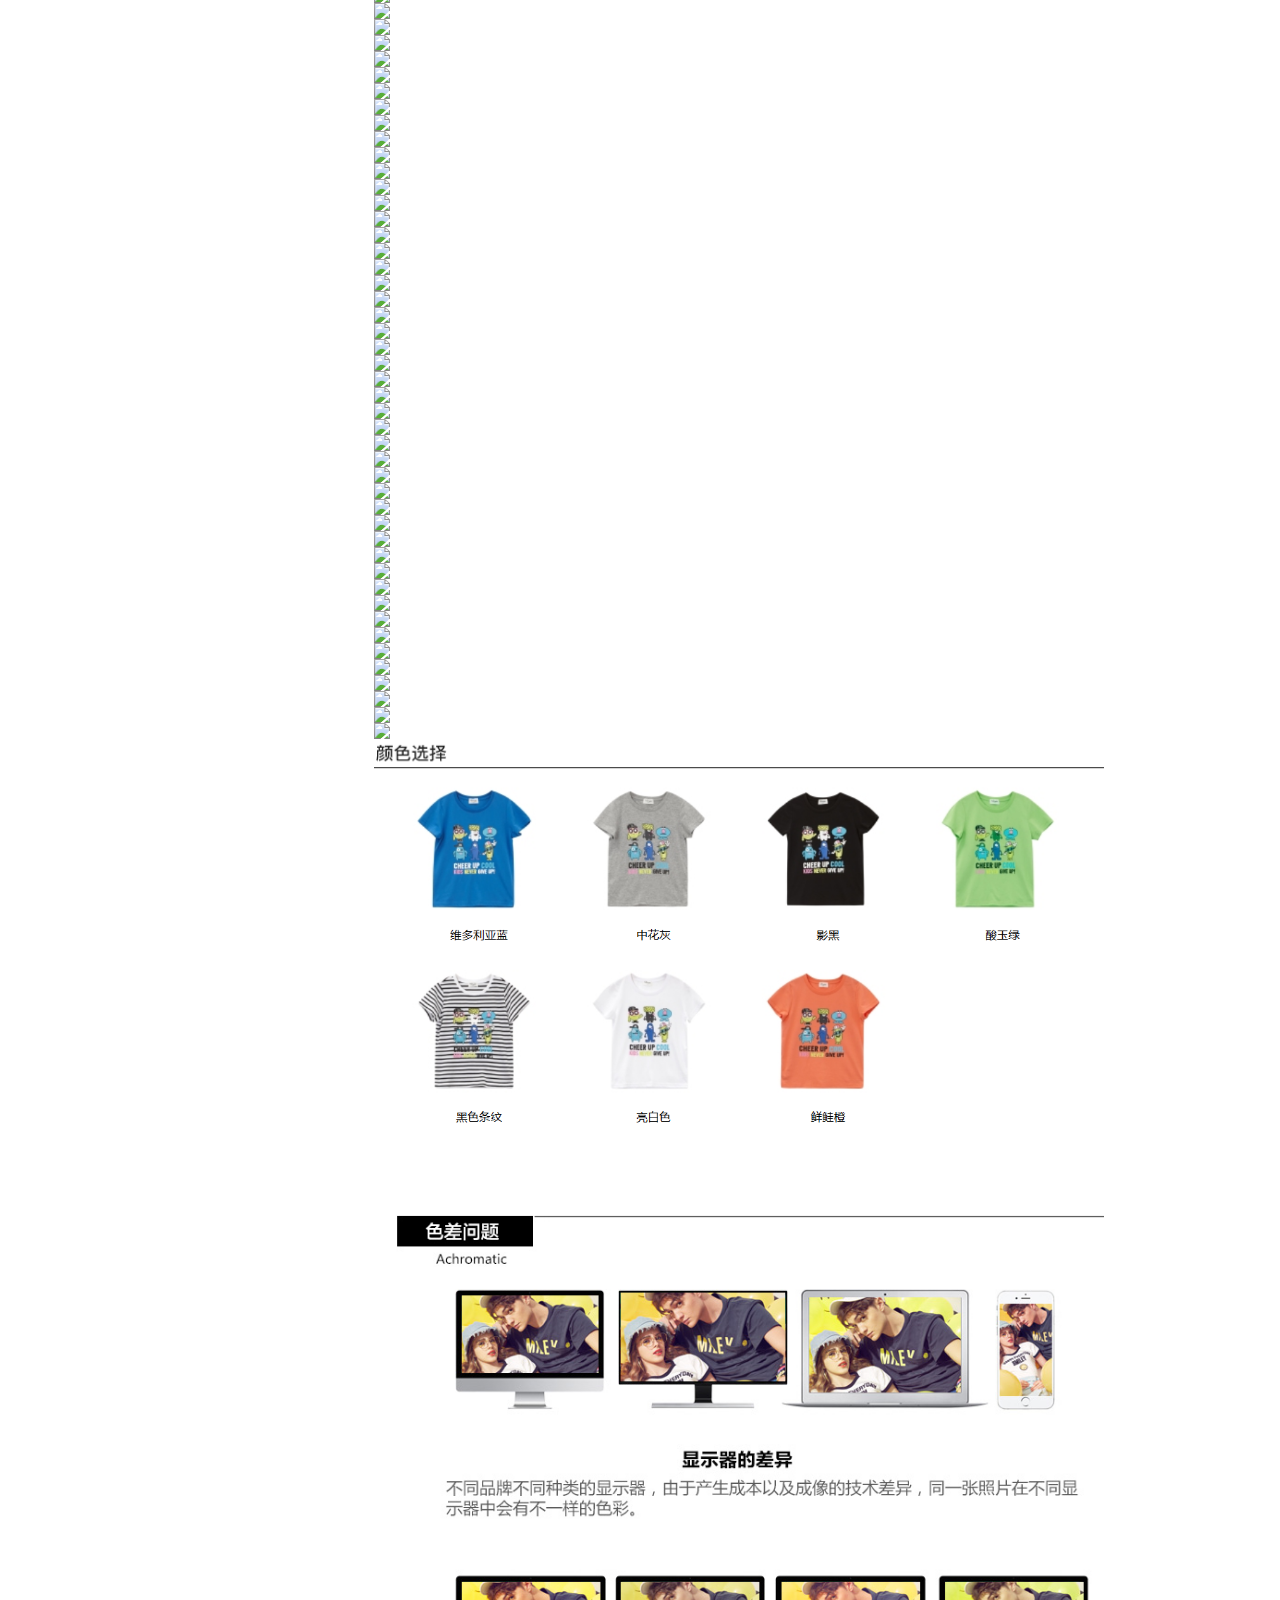
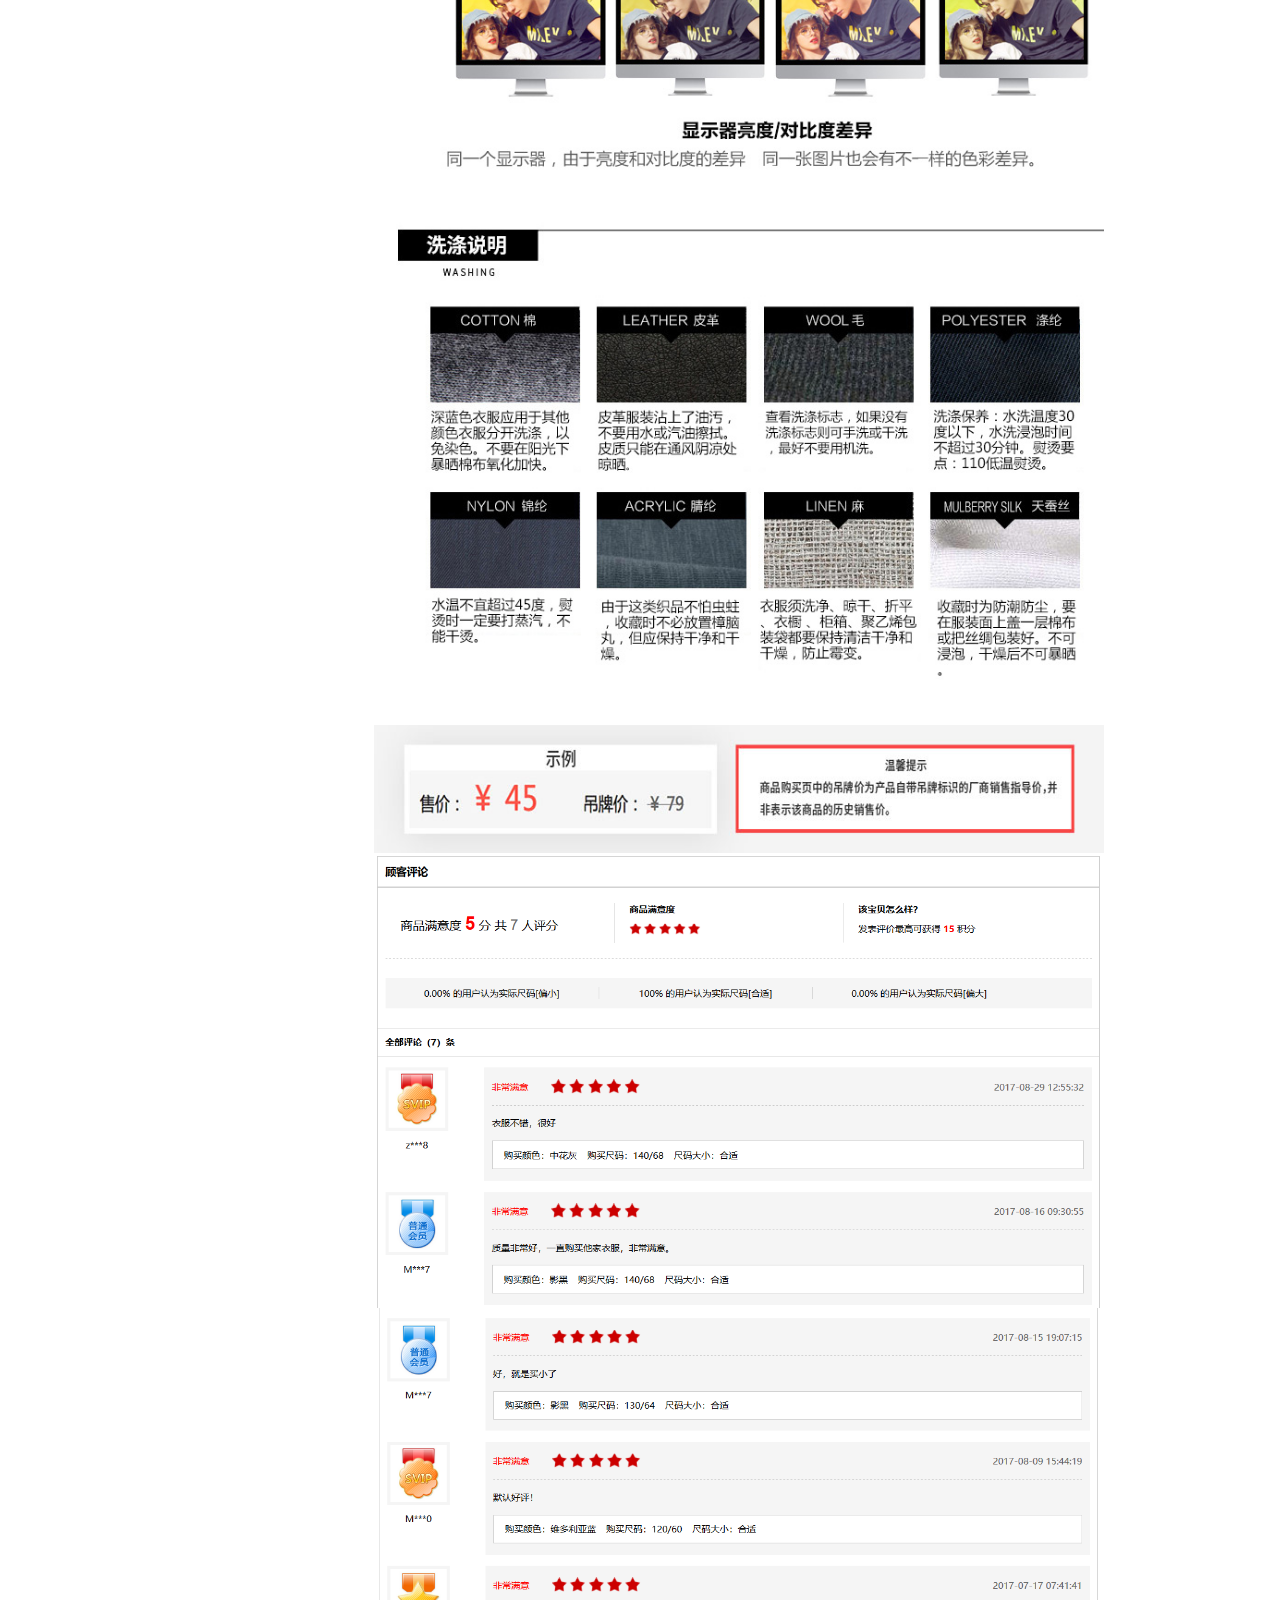
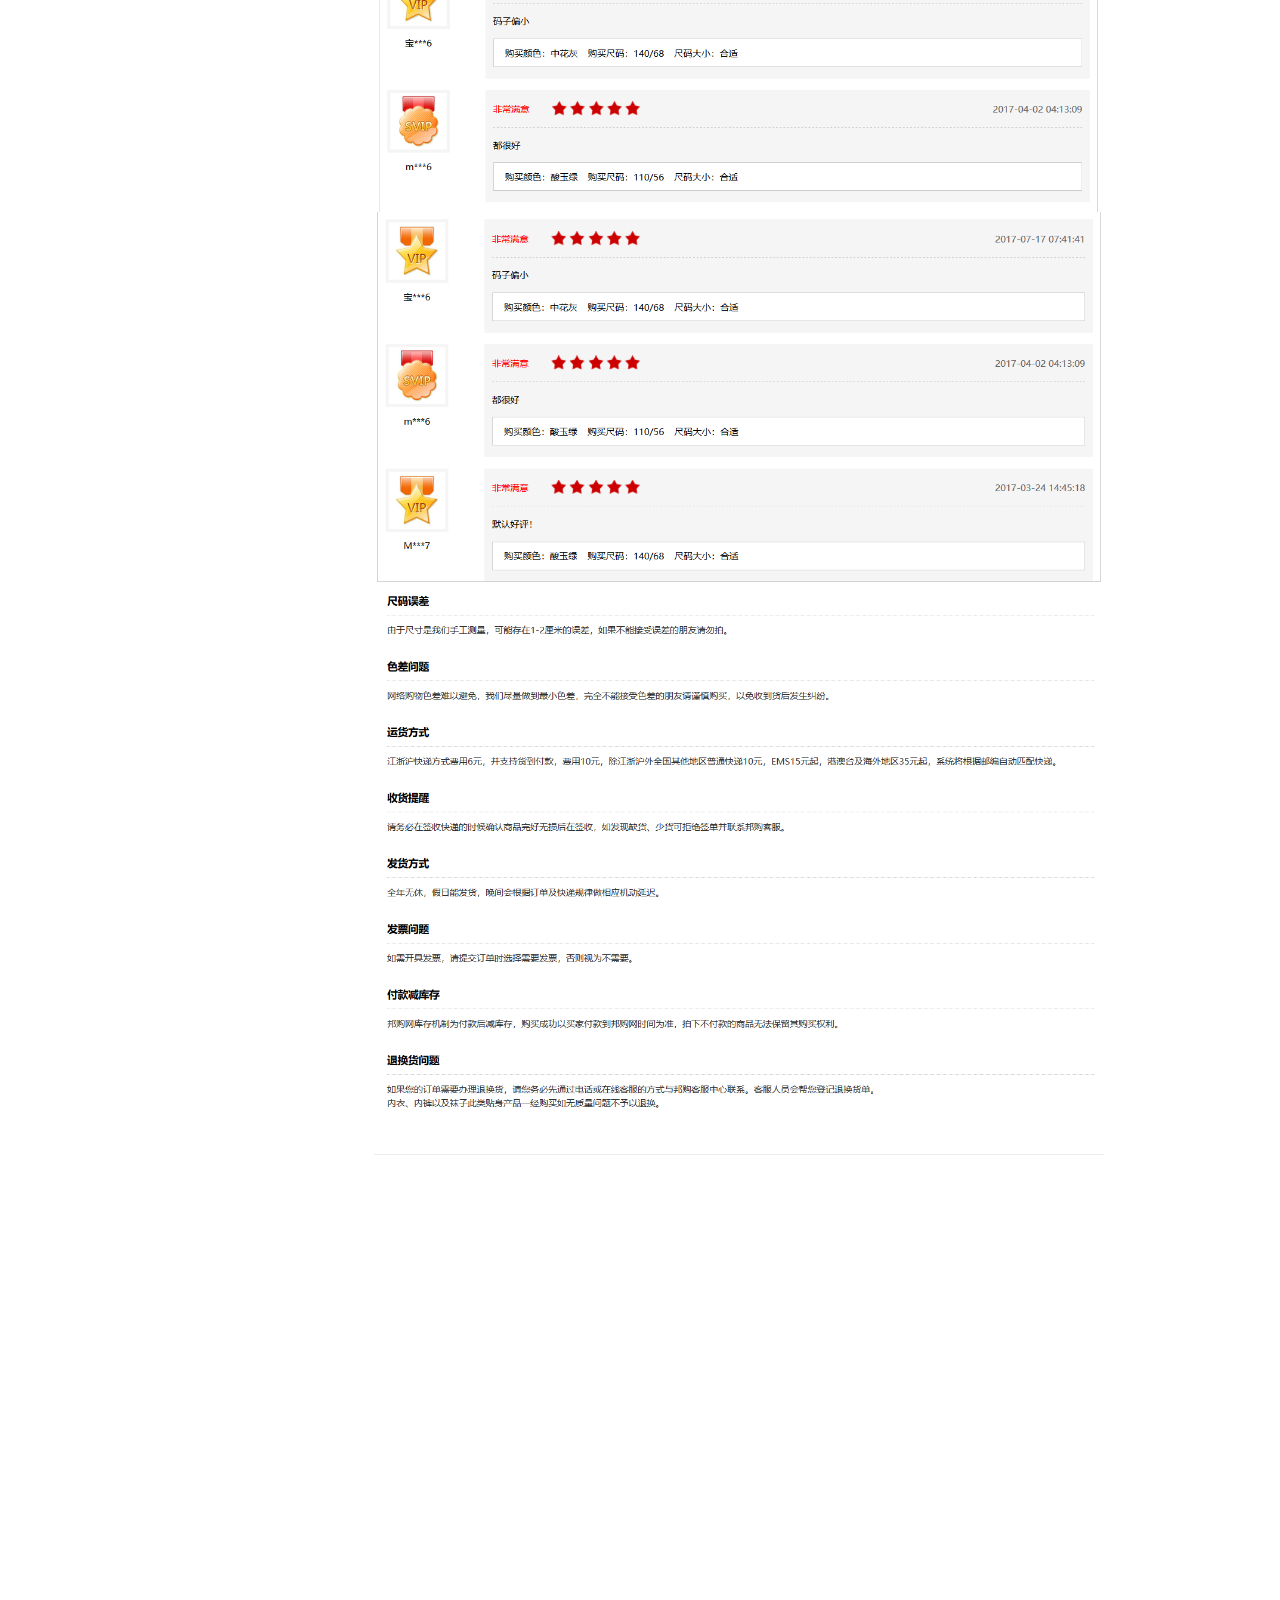
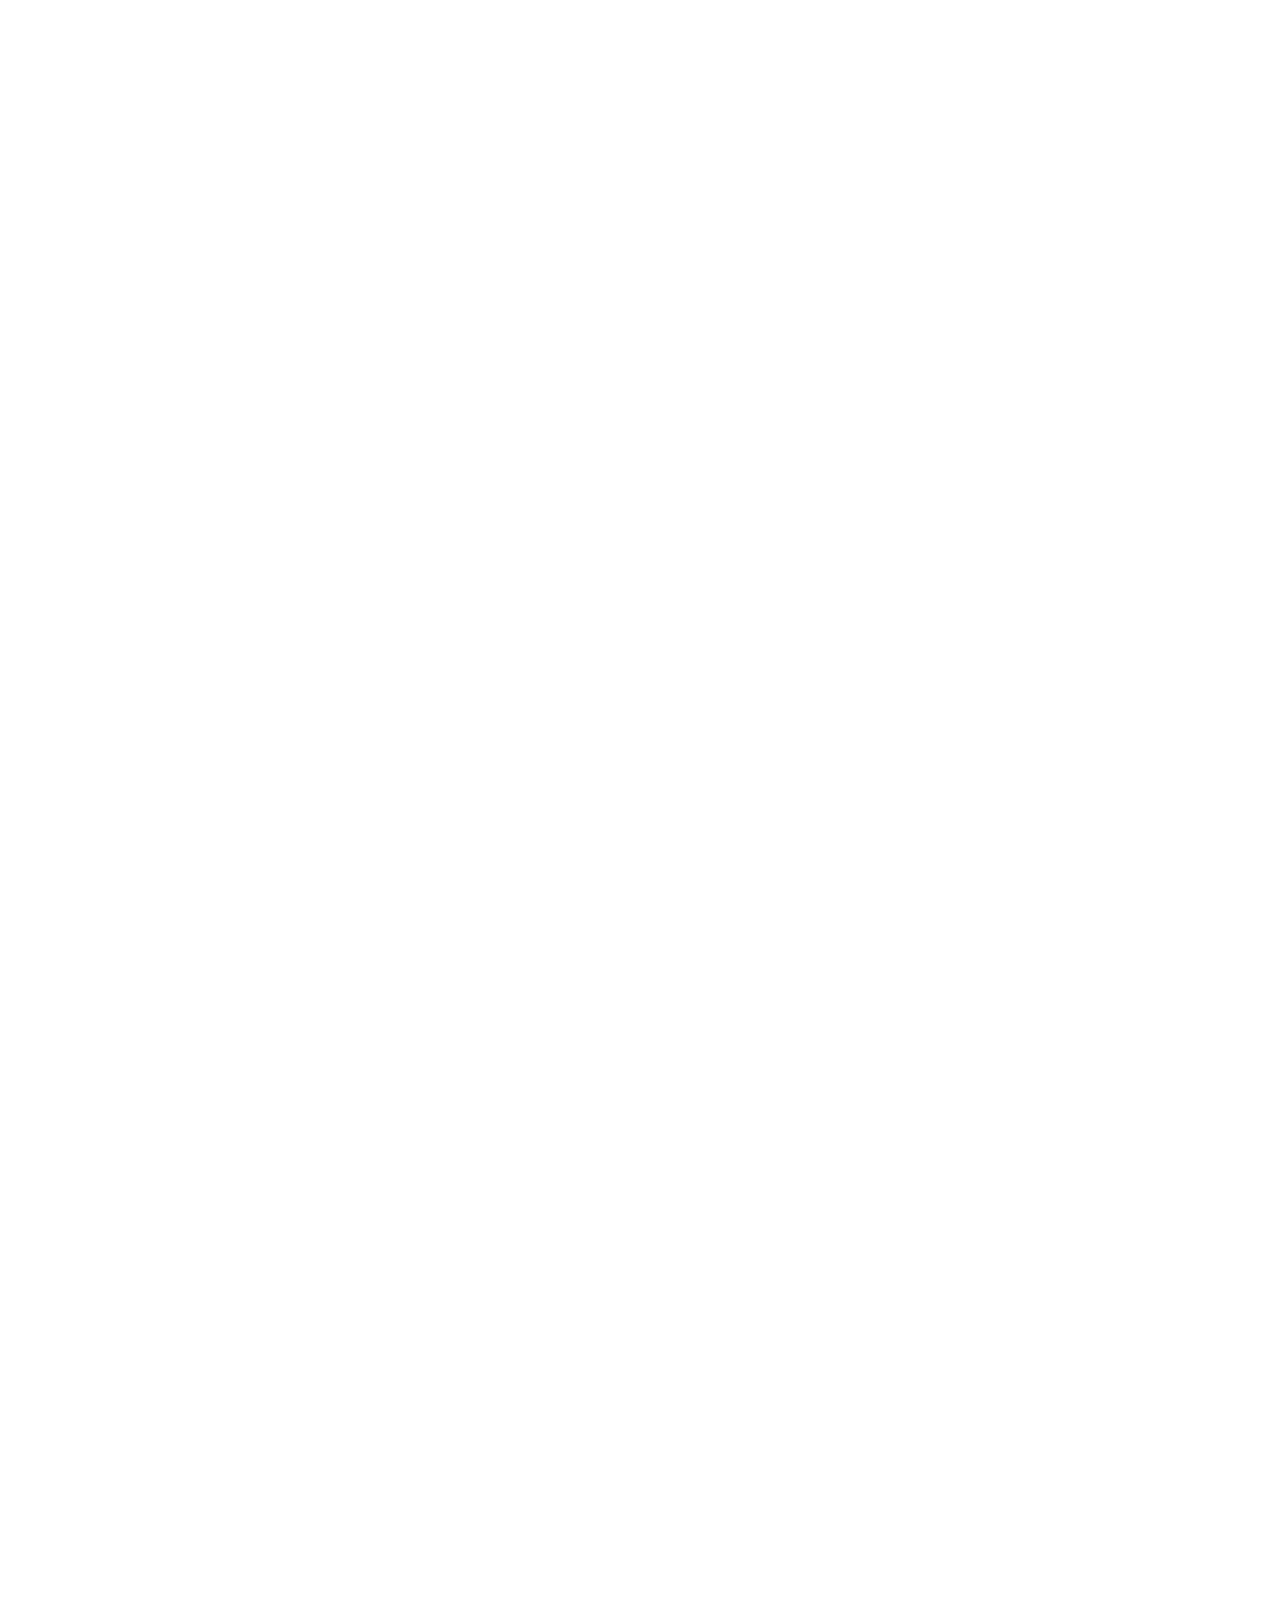
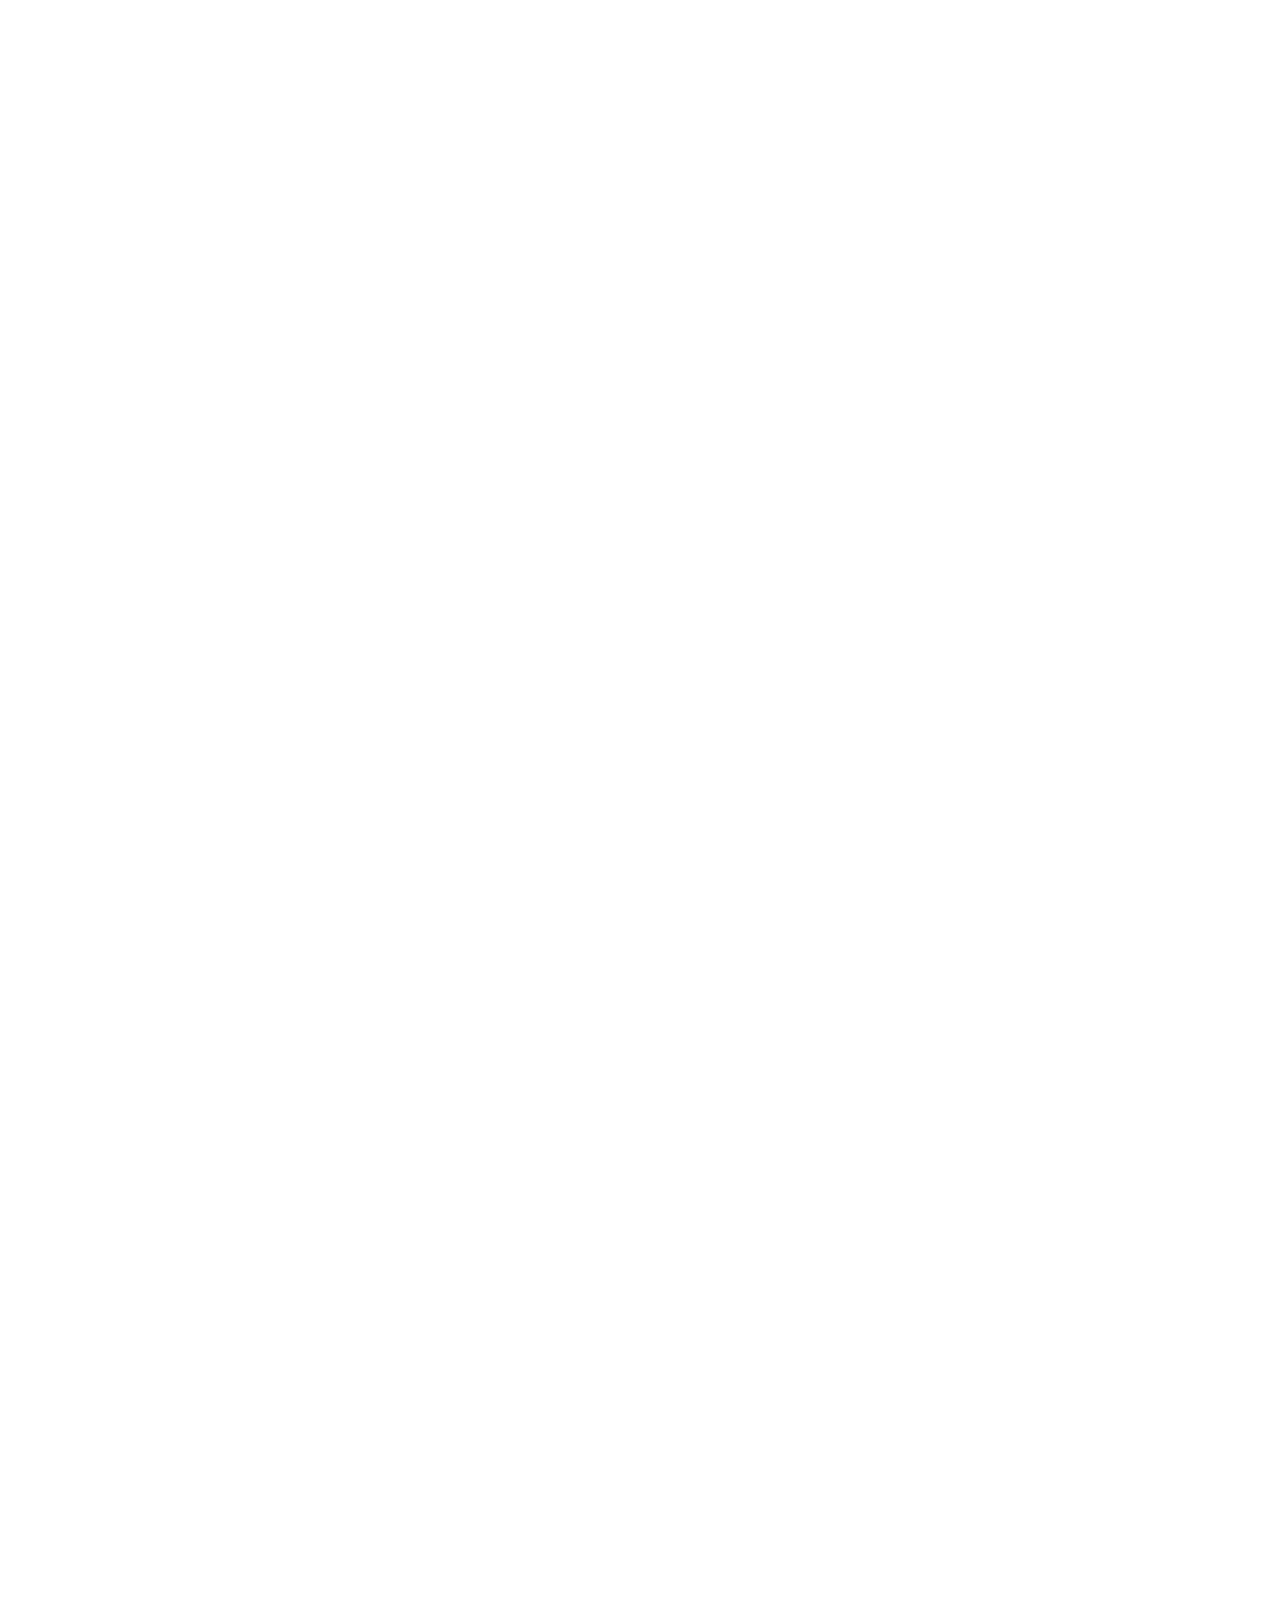
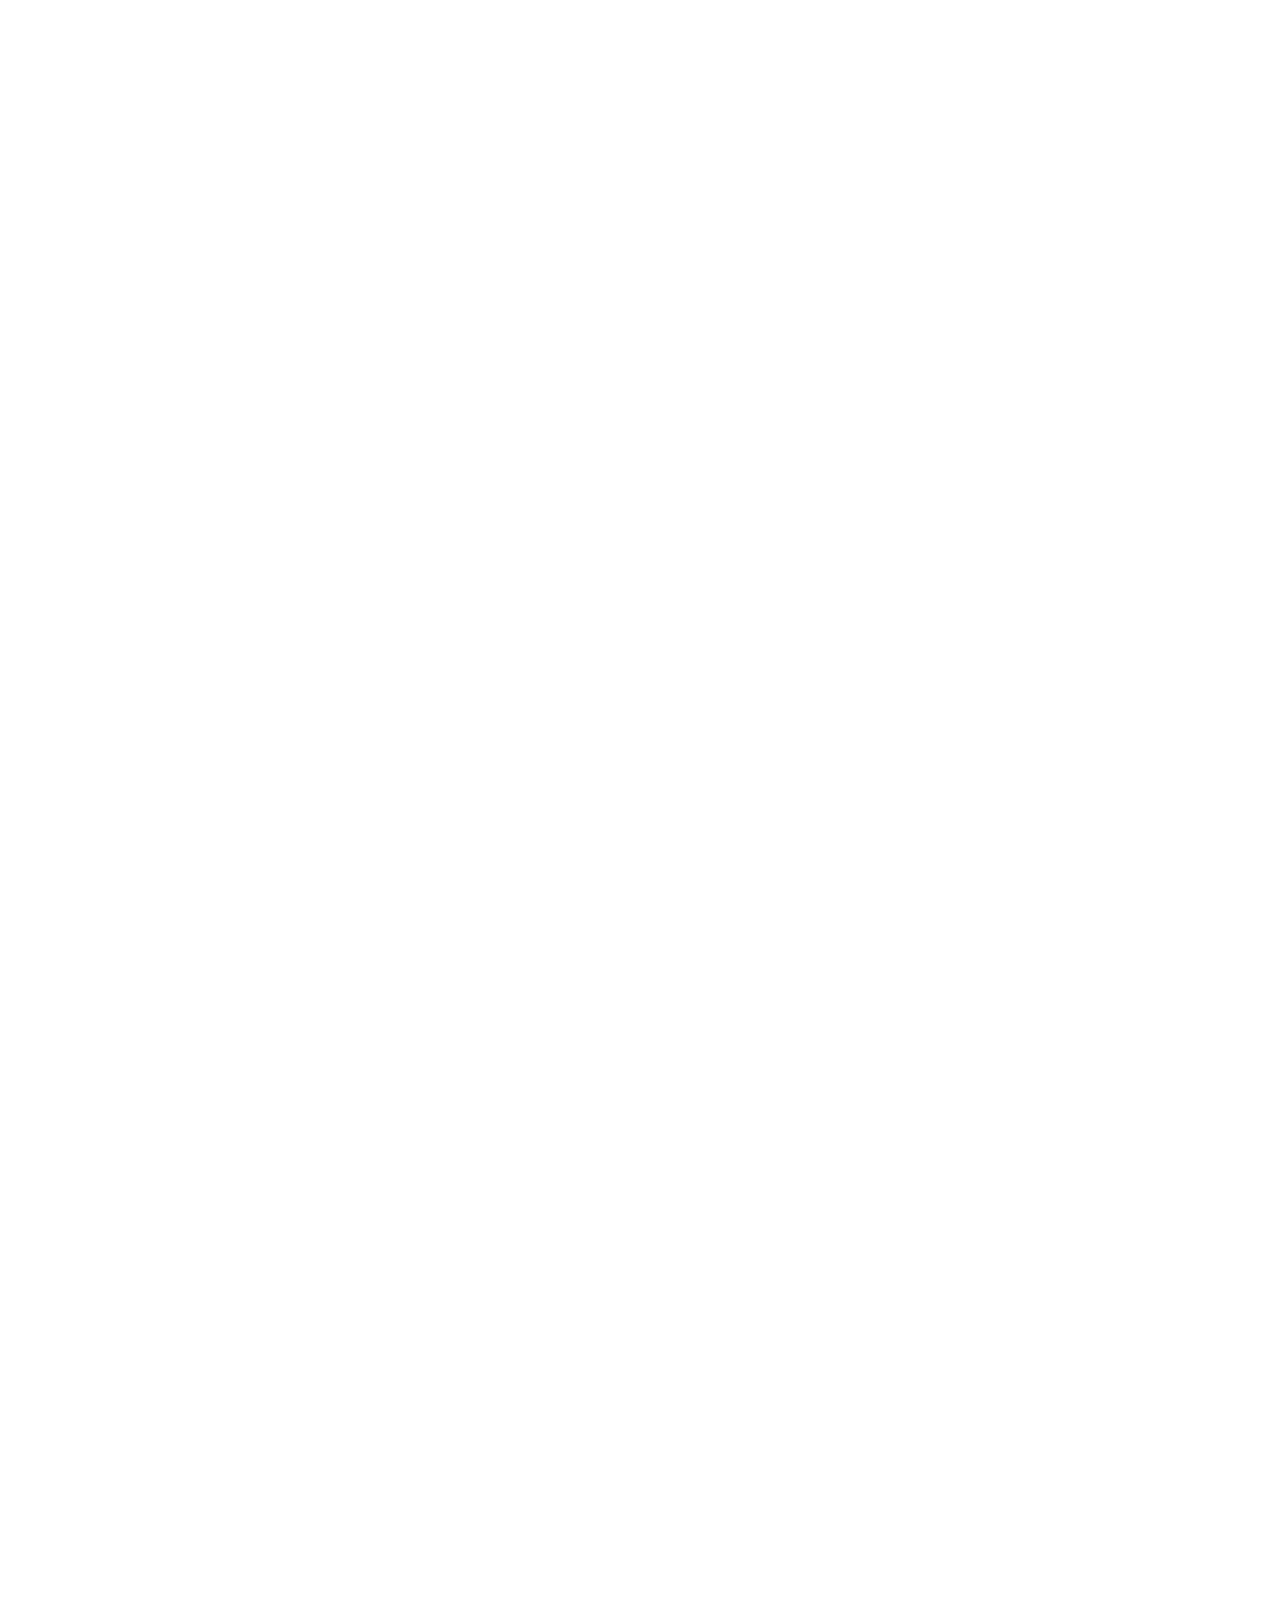
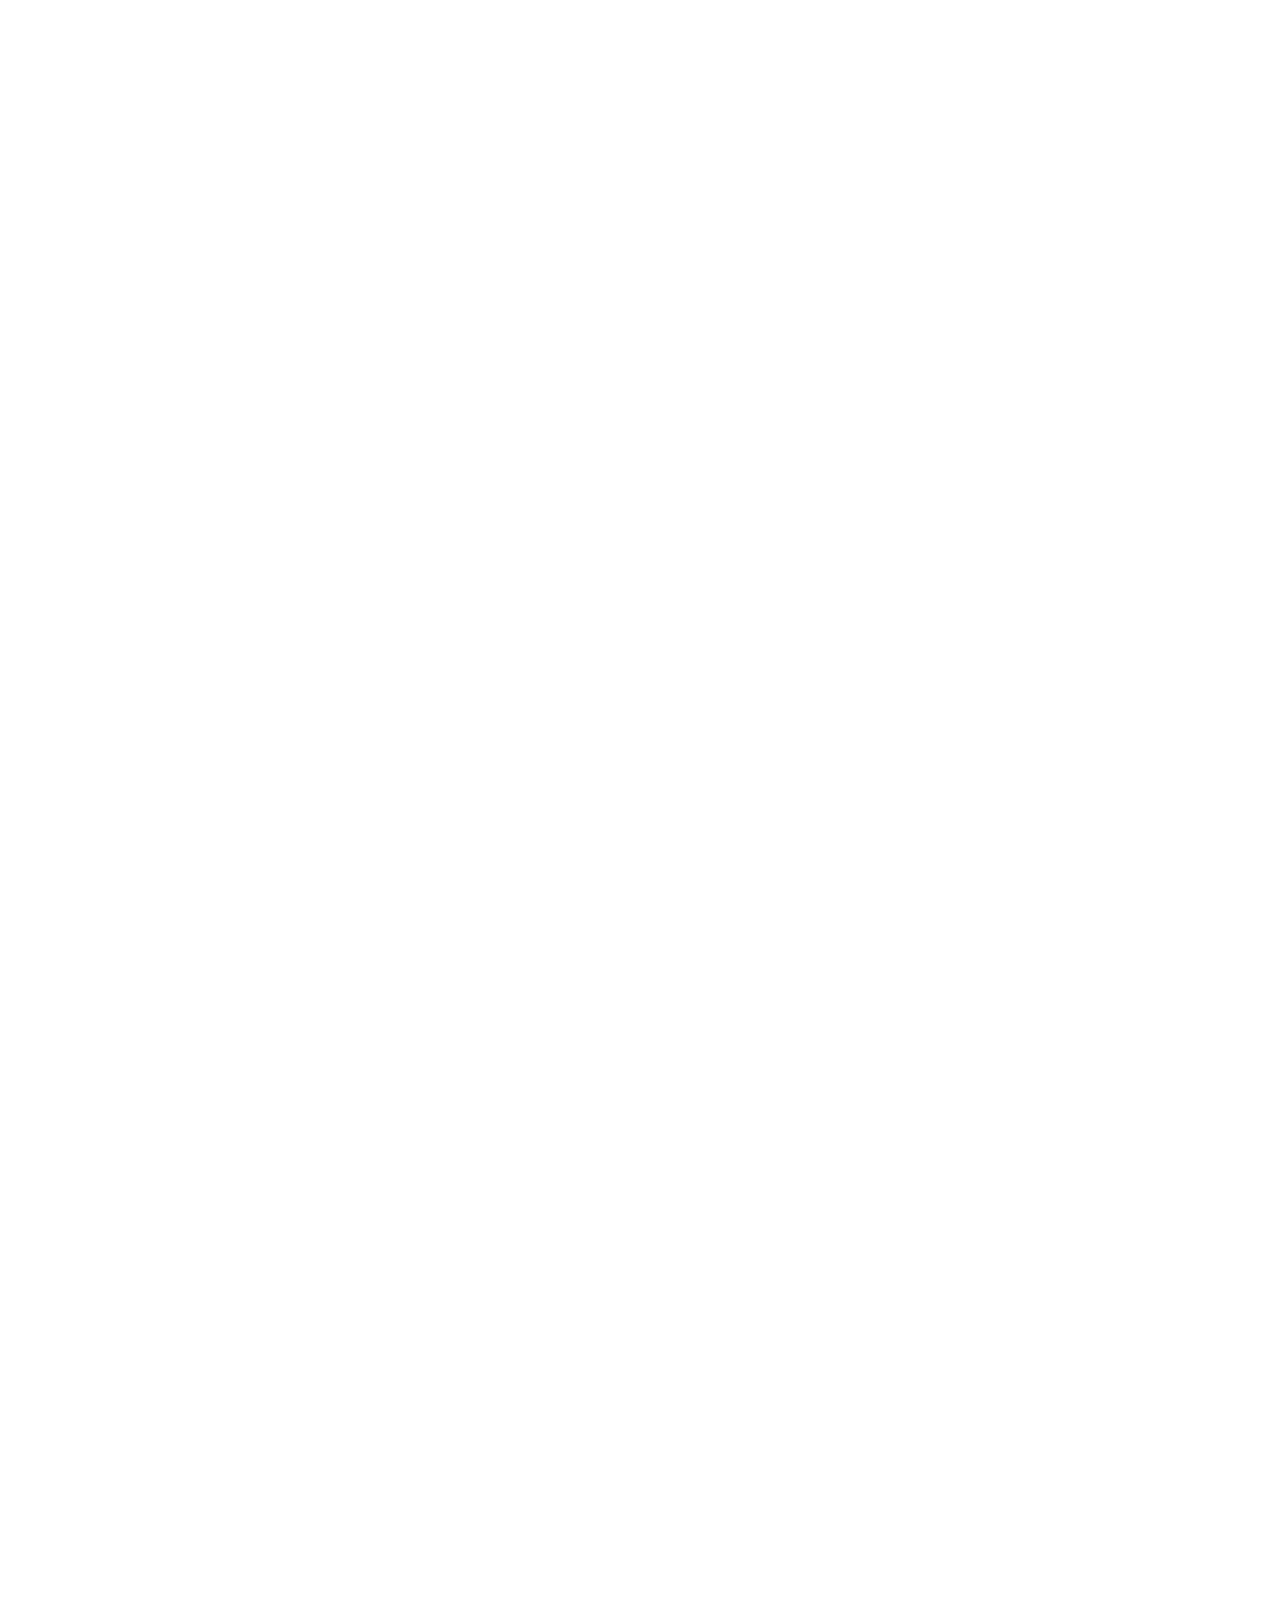
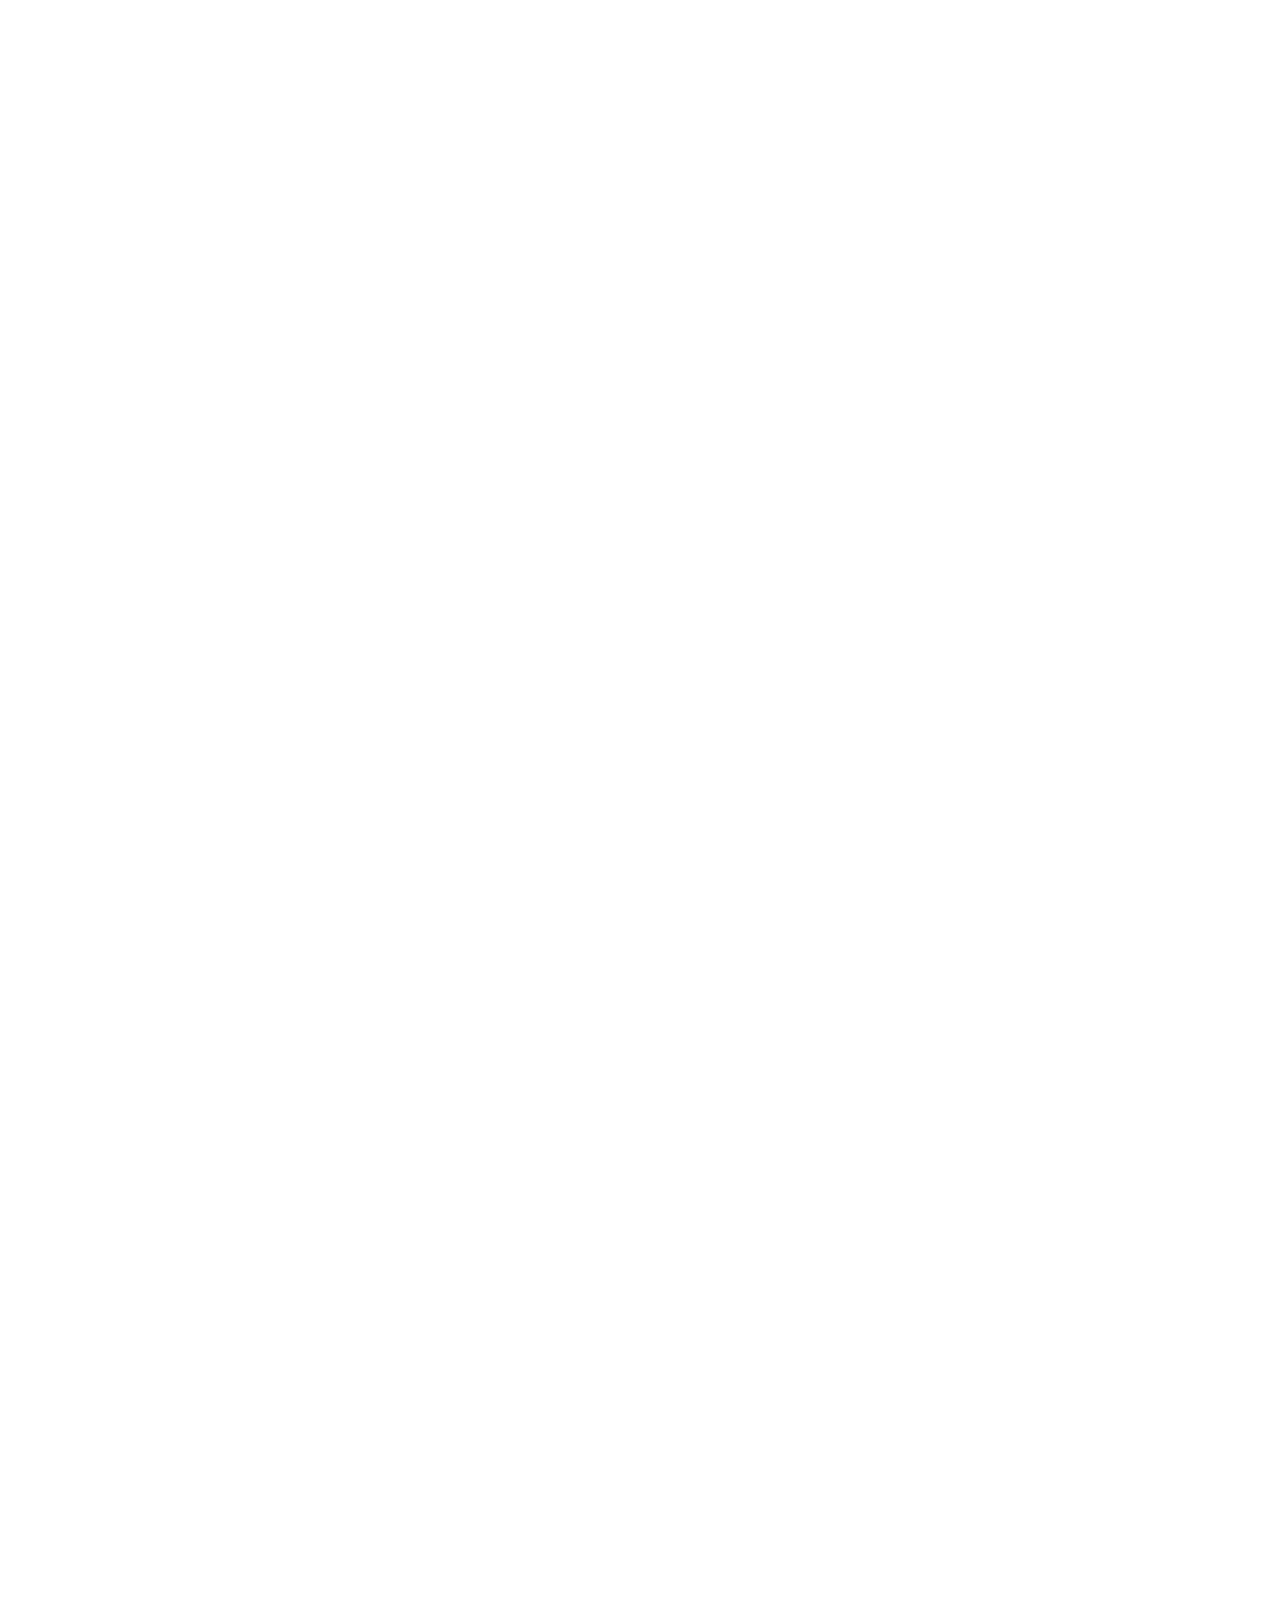
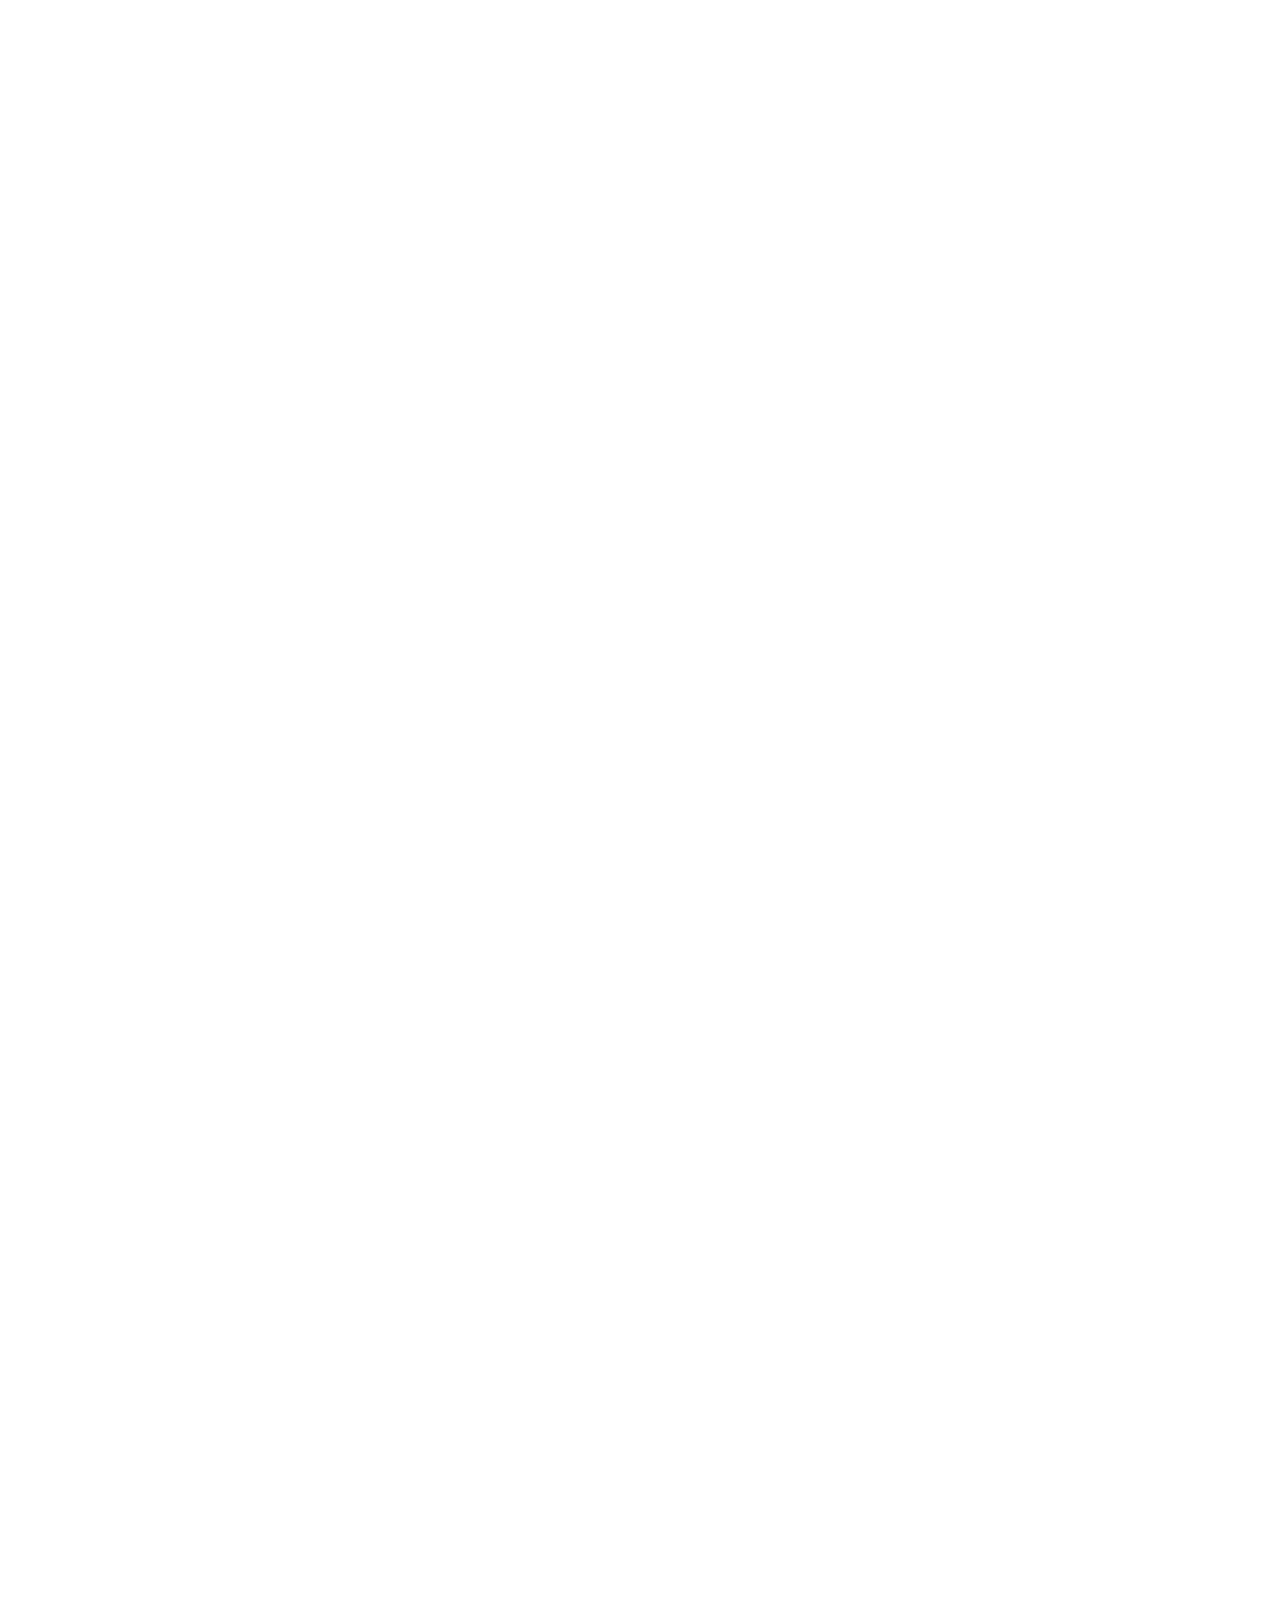
==== commit 2633c6d1: "项目基本完成" ====
--- a/particulars.html
+++ b/particulars.html
@@ -11,7 +11,7 @@
 		<link rel="stylesheet" type="text/css" href="css/fangda.css" />
 		<script src="js/jquery-1.11.1.min.js"></script>
 		<script src="js/particulars.js"></script>
-		<script src="js/index.js"></script>
+		
 	</head>
 
 	<body>
@@ -334,7 +334,7 @@
 			<!------------------------------->
 			<div class="cont">
 				<div class="PicLeft small">
-					<div id="mall">
+					<!--<div id="mall">
 						<img src="images/particulars/606003_00.jpg" />
 					<img src="images/particulars/606003_00.jpg" />
 					<img src="images/particulars/606003_00.jpg" />
@@ -360,7 +360,26 @@
 						<img src="images/particulars/pin3.jpg" />
 						<img src="images/particulars/pin4.jpg" />
 						<img src="images/particulars/pin5.jpg" />
-					</div>
+					</div>-->
+					
+					<div id="box">
+		<div id="left">
+			<ul id="lefttop">
+				<li><img src="images/img/1m.jpg" alt="" /></li>
+				<div id="opac"></div>
+				<div id="mark"></div>
+			</ul>
+			<ul id="leftbottom">
+				<li><img src="images/img/1s.jpg" alt="" /></li>
+				<li><img src="images/img/2s.jpg" alt="" /></li>
+				<li><img src="images/img/3s.jpg" alt="" /></li>
+				<li><img src="images/img/4s.jpg" alt="" /></li>
+			</ul>
+		</div>
+		<div id="right">
+		</div>
+	</div>
+					
 					<div class="PicBot">
 						<div class="mbshop_detail_favAndShare">
 							<!-- 商品编号 -->
@@ -500,7 +519,7 @@
 			</div>
 
 			<div class="ContRight">
-				<div class="mbshop_detail_tabNav">
+				<div class="mbshop_detail_tabNav XD">
 					<li class="gitPage">商品详情</li>
 					<li class="goods_comments_nav gitPage">商品评价(<span>7</span>)</li>
 					<li class="gitPage mbshop_detail_tabNav_hover">购买须知</li>
@@ -629,4 +648,59 @@
 		</div>
 	</body>
 
-</html>+</html>
+<script type="text/javascript">
+	var oMark = document.getElementById("mark");
+	var oLt = document.getElementById("lefttop");
+	var oBox = document.getElementById("box");
+	var oLeft = document.getElementById("left");
+	var oRight = document.getElementById("right");
+	var oList = document.getElementById("leftbottom").getElementsByTagName("li");
+	var oLimg = oLt.getElementsByTagName("img")[0];
+	oLt.onmouseover = function(){
+		oMark.style.display = "block";
+		oRight.style.display = "block"
+	}
+	oLt.onmouseout = function(){
+		oMark.style.display = "none";
+		oRight.style.display = "none";
+	}
+	
+	oLt.onmousemove = function(evt){
+		var e = evt || window.event;
+		
+		var l = e.pageX - oMark.offsetWidth / 2 - oBox.offsetLeft;
+		var t = e.pageY - oMark.offsetHeight / 2 - oBox.offsetTop;
+		
+		if(l < 0){
+			l = 0;
+		}else if( l > oLt.offsetWidth - oMark.offsetWidth){
+			 l = oLt.offsetWidth - oMark.offsetWidth
+		}
+		
+		if(t < 0){
+			t = 0;
+		}else if(t > oLt.offsetHeight - oMark.offsetHeight){
+			t = oLt.offsetHeight - oMark.offsetHeight;
+		}
+		
+		oMark.style.left = l + "px";
+		oMark.style.top = t + "px";
+		
+		oMark.style.backgroundPositionX = - l + "px";
+		oMark.style.backgroundPositionY = - t + "px";
+		
+		oRight.style.backgroundPositionX = - 2 * l +"px";
+		oRight.style.backgroundPositionY = - 2 * t +"px";
+	}
+	
+	for(let i = 0; i < oList.length; i ++){
+		oList[i].onmouseover = function(){
+			var index = i + 1;
+			oRight.style.background = "url(img/" + index + "b.jpg)";
+			oLimg.src = "img/" + index + "m.jpg";
+			oMark.style.background = "url(img/" + index + "m.jpg)";
+		}
+	}
+	
+</script>
--- a/css/fangda.css
+++ b/css/fangda.css
@@ -1,38 +1,70 @@
-#mall {
-  width: 480px;
-  height: 480px;
-  border: 1px solid #ccc;
-}
-#mall #layer {
-  position: absolute;
-  top: 0;
-  left: 0;
-  width: 350px;
-  height: 350px;
-  background: gray;
-  opacity: 0.4;
-  display: none;
-}
-#mall img {
-  position: absolute;
-  left: 161px;
-  top: 202px;
-}
-#mall #Big {
-  width: 500px;
-  height: 500px;
-  border: 1px solid #ccc;
-  background: red;
-  position: absolute;
-  top: 200px;
-  left: 672px;
-  z-index: 1000;
-}
-#mall #Big img {
-  position: absolute;
-  top: 0;
-  left: 0;
-  padding: 10px 0 0  10px;
-}
-
-/*# sourceMappingURL=fangda.css.map */
+		*{
+			margin:0;padding:0;
+		}
+		li{
+			list-style: none;
+		}
+		#box{
+			width:353px;
+			left:100px;
+			position: relative;
+		}
+		#left{
+			width:350px;
+			height:401px;
+			border:1px solid #000;
+		}
+		#lefttop{
+			width:350px;
+			height:350px;
+			position: relative;
+			border-bottom: 1px solid #000;
+		}
+		#lefttop li{
+			width:350px;
+			height:350px;
+			position: absolute;
+		}
+		#lefttop li img{
+			position: absolute;
+			width:350px;
+			height:350px;
+			}
+		#leftbottom{
+			width:350px;
+			height:50px;
+		}
+		#leftbottom li{
+			
+			float: left;
+			margin:0 15px;
+		}
+		#leftbottom li img{
+			width:50px;
+			height:50px;
+		}
+		#right{
+			border:1px solid #000;
+			width: 400px;
+			height:400px;
+			position: absolute;
+			left:400px;
+			top:0;
+			background: url(images/img/1b.jpg);
+			display: none;
+		}
+		#mark{
+			width:176px;
+			height:176px;
+			border:1px solid #000;
+			position:absolute;
+			left:0;top:0;
+			background: url(images/img/1m.jpg);
+			display: none;
+		}
+		#opac{
+			width:350px;
+			height:350px;
+			background: #000;
+			opacity: 0.3;
+		}
